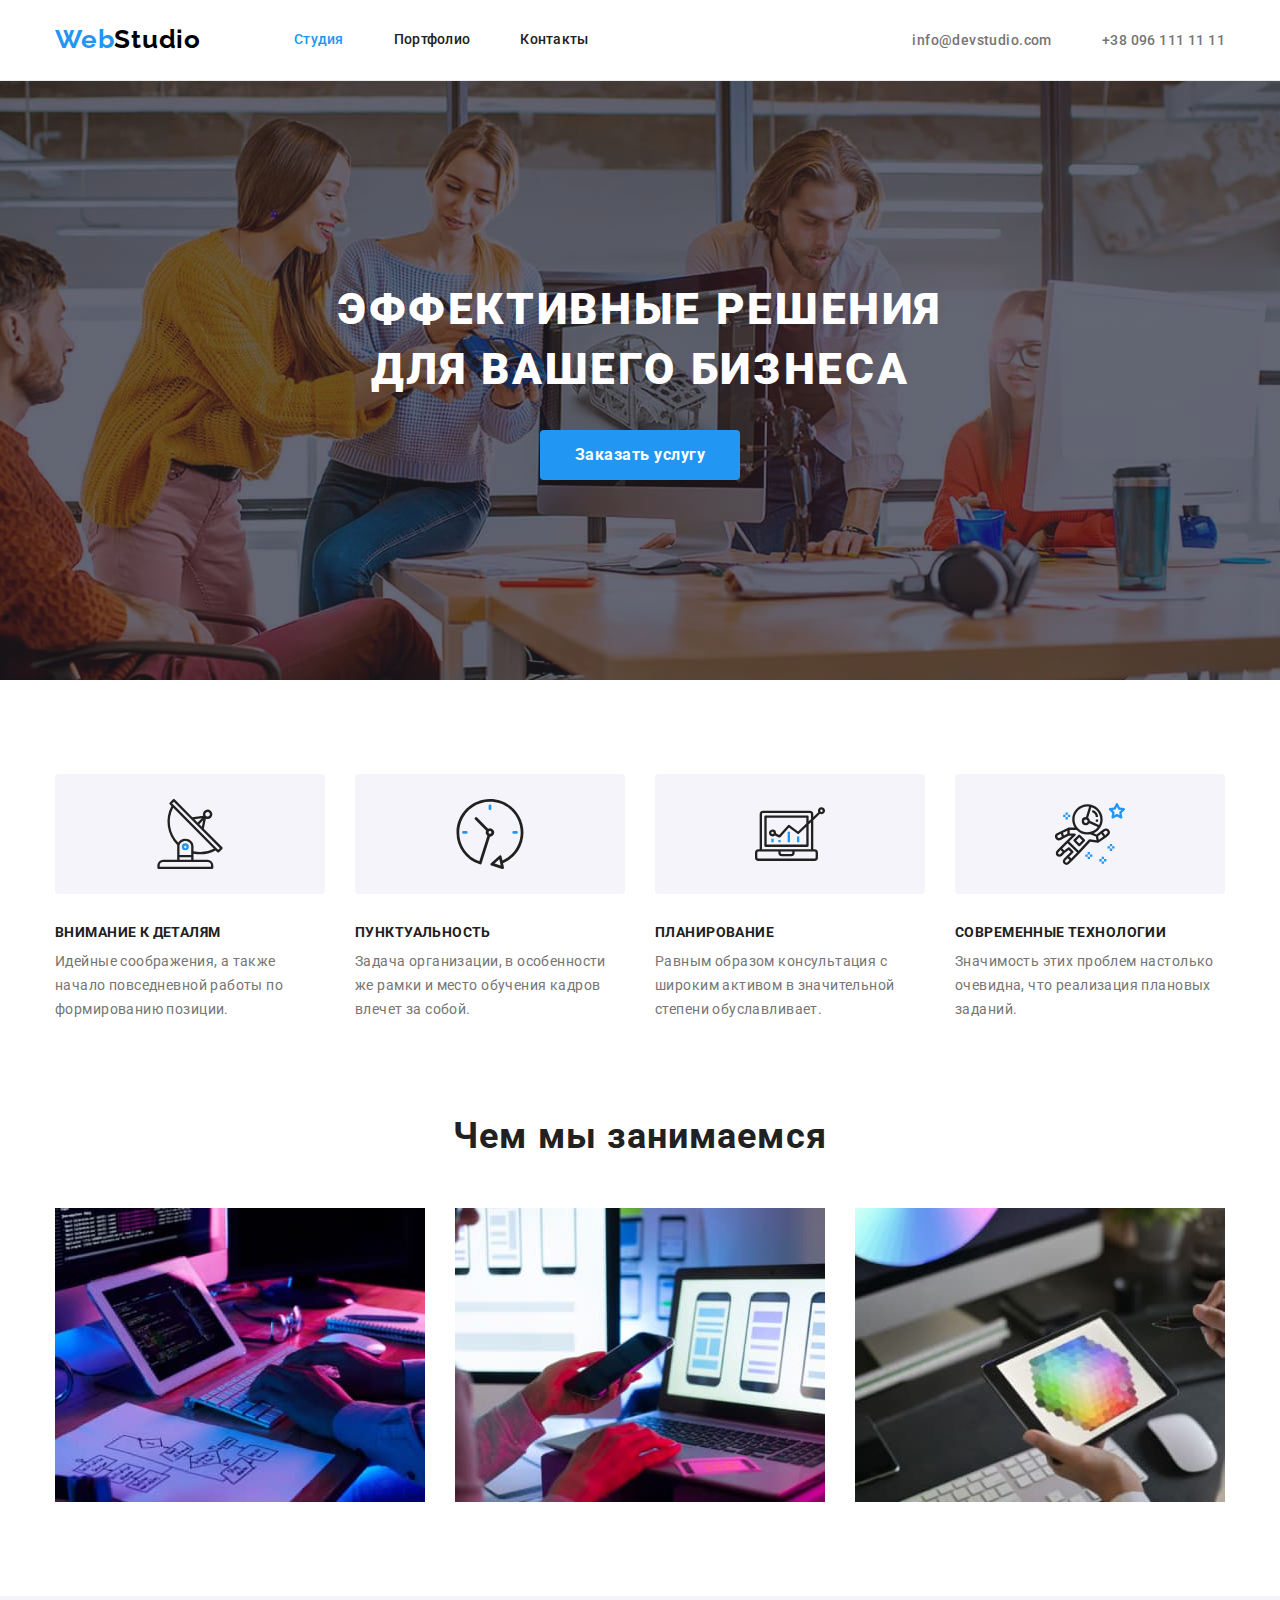
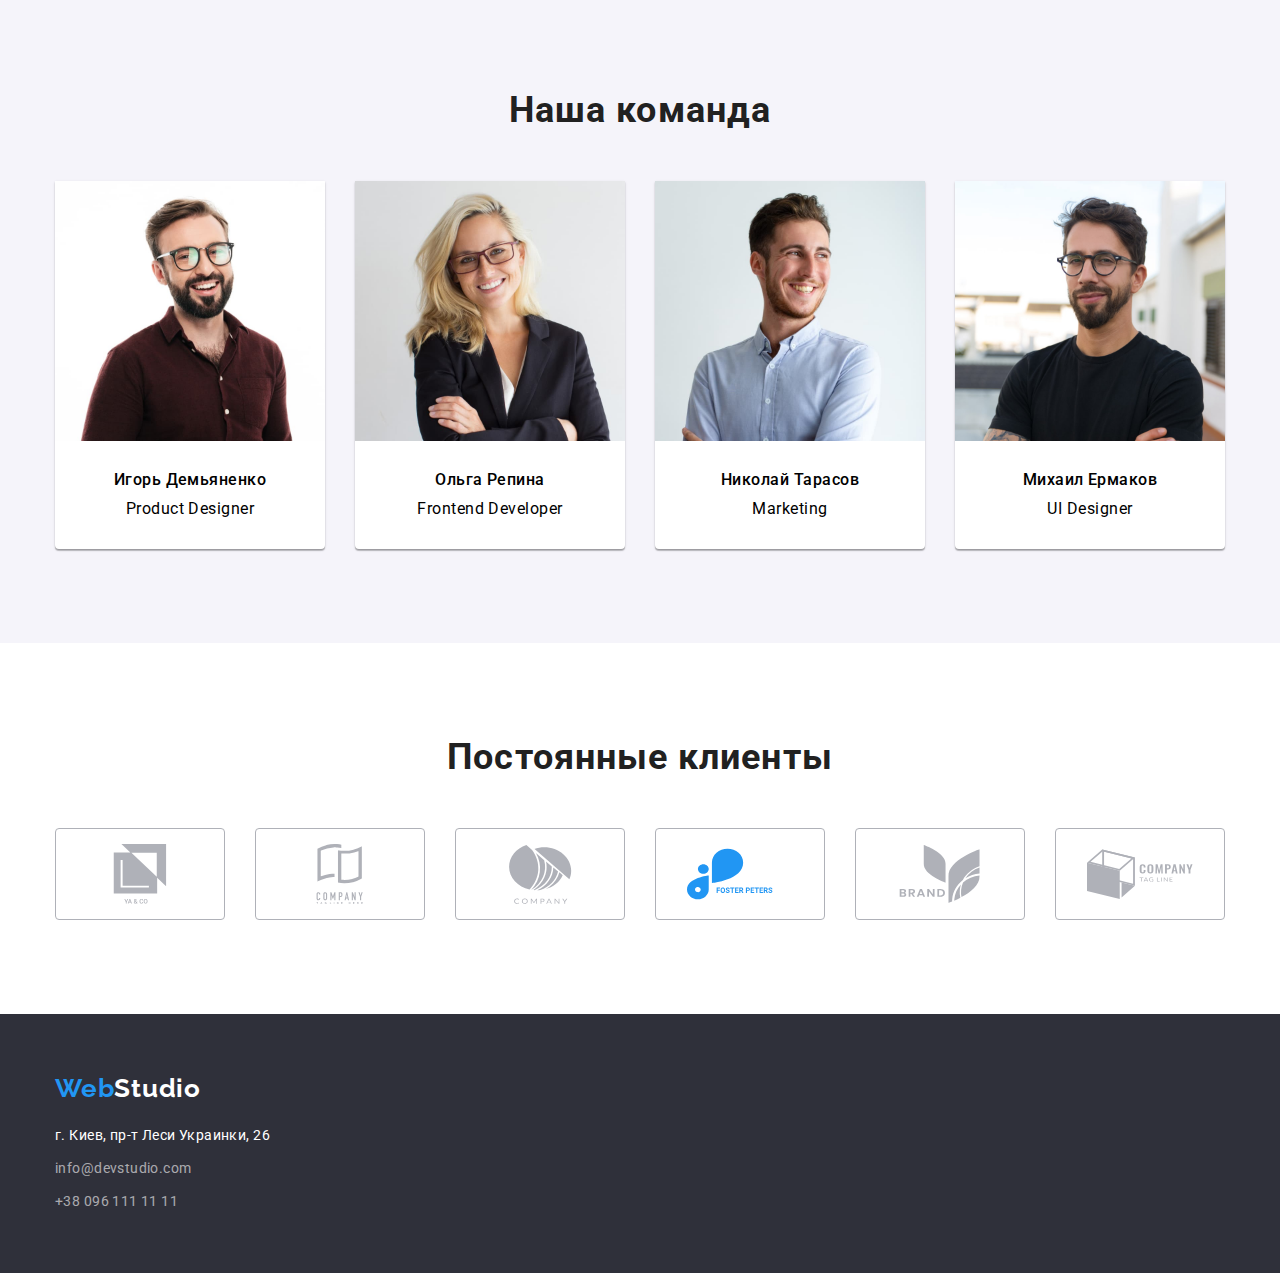
==== index.html @ 9f1421e2 "Обновил секцию №5" ====
<!DOCTYPE html>
<html lang="ru">
<head>
    <meta charset="UTF-8">
    <meta http-equiv="X-UA-Compatible" content="IE=edge">
    <meta name="viewport" content="width=device-width, initial-scale=1.0">
    <link rel="preconnect" href="https://fonts.googleapis.com">
    <link rel="preconnect" href="https://fonts.gstatic.com" crossorigin>
    <link
        href="https://fonts.googleapis.com/css2?family=Raleway:wght@700&family=Roboto:wght@400;500;700;900&display=swap"
        rel="stylesheet">
    <link rel="preconnect" href="https://fonts.gstatic.com">
    <link rel="stylesheet" href="https://cdnjs.cloudflare.com/ajax/libs/modern-normalize/0.6.0/modern-normalize.min.css">
    <title>goit-markup-hw-04</title>
    <link rel="stylesheet" href="./css/styles.css">
</head>

<body>
    <header class="header">
        <div class="container main-nav">
            <nav class="nav">
                <a class="logo" href="./index.html">Web<span class="logo-blue">Studio</span></a>
                <ul class="nav list">
                    <li class="item"><a class="nav-list-item current" href="./index.html">Студия</a></li>
                    <li class="item"><a class="nav-list-item" href="./portfolio.html">Портфолио</a></li>
                    <li class="item"><a class="nav-list-item" href="">Контакты</a></li>
                </ul>
            </nav>
            <ul class="contacts-header list">
                <li class="item"><a class="contacts-header-item icon-env" href="mailto:info@devstudio.com">info@devstudio.com</a>
                </li>
                <li class="item"><a class="contacts-header-item icon-tel" href="tel:+380961111111">+38 096 111 11 11</a></li>
            </ul>
        </div>
    </header>
    <main>
        <!--Section1-->
        <section class="hero section">
            <div class="container">
                <div class="hero-box">
                    <h1 class="hero-text">Эффективные решения для вашего бизнеса</h1>
                    <button type="button" class="button primary">Заказать услугу</button>
                </div>
            </div>
        </section>
        <!--Section2-->
        <section class="page-advantages">
            <div class="container">
            <h2 hidden>Приемущества</h2>
                <ul class="advantage">
                    <li class="item antenna">
                        <h3 class="advantage-subtitle">Внимание к деталям</h3>
                        <p class="advantage-text">Идейные соображения, а также начало повседневной работы по формированию
                            позиции.</p>
                    </li>
                    <li class="item clock">
                        <h3 class="advantage-subtitle">Пунктуальность</h3>
                        <p class="advantage-text">Задача организации, в особенности же рамки и место обучения кадров влечет
                            за собой.</p>
                    </li>
                    <li class="item diagram">
                        <h3 class="advantage-subtitle">Планирование</h3>
                        <p class="advantage-text">Равным образом консультация с широким активом в значительной степени
                            обуславливает.</p>
                    </li>
                    <li class="item astronaut">
                        <h3 class="advantage-subtitle">Современные технологии</h3>
                        <p class="advantage-text">Значимость этих проблем настолько очевидна, что реализация плановых
                            заданий.</p>
                    </li>
                </ul>
            </div>
        </section>
        <!--Section3-->
        <section class="page-scils">
            <div class="container">
                <h2 class="title">Чем мы занимаемся</h2>
                <ul class="img">
                    <li class="item">
                        <img class="img" src="./imges/box1.jpg" alt="Работа с кодом" width="370">
                    </li>
                    <li class="item">
                        <img class="img" src="./imges/box2.jpg" alt="Разработка приложений для ОС" width="370">
                    </li>
                    <li class="item">
                        <img class="img" src="./imges/box3.jpg" alt="Работа с цветовой политрой" width="370">
                    </li>
                </ul>
            </div>
        </section>
        <!--Section4-->
        <section class="team">
            <div class="container">
            <h2 class="title">Наша команда</h2>
            <ul class="team list">
                <li class="item">
                    <img class="photo" src="./imges/img7.jpg" alt="Product Designer" width="270">
                    <div class="team-box">
                        <h3 class="team-member">Игорь Демьяненко</h3>
                        <p class="team-position" lang="en">Product Designer</p>  
                    </div>
                </li>
                <li class="item">
                    <img class="photo" src="./imges/img8.jpg" alt="Frontend Developer" width="270">
                    <div class="team-box">
                        <h3 class="team-member">Ольга Репина</h3>
                        <p class="team-position" lang="en">Frontend Developer</p></div>
                </li>
                <li class="item">
                    <img class="photo" src="./imges/img9.jpg" alt="Marketing" width="270">
                    <div class="team-box">
                        <h3 class="team-member">Николай Тарасов</h3>
                        <p class="team-position" lang="en">Marketing</p></div>
                </li>
                <li class="item">
                    <img class="photo" src="./imges/img10.jpg" alt="UI Designer" width="270">
                    <div class="team-box">
                        <h3 class="team-member">Михаил Ермаков</h3>
                        <p class="team-position" lang="en">UI Designer</p>
                    </div>
                </li>
            </ul>
           </div> 
        </section>
        <!--Section5-->
        <section class="page-clients">
            <div class="container">
                <h2 class="title">Постоянные клиенты</h2>
                <ul class="list-icon">
                    <li class="item company">
                        <a class="link-icon" href="">
                             <svg class="icon-clients" width="106" height="60">
                                <use href="./imges/symbol-defs.svg#company1"></use>
                            </svg>
                        </a>
                    </li>
                    <li class="item company">
                        <a href="" class="link-icon">
                            <svg class="icon-clients" width="106" height="60">
                                <use href="./imges/symbol-defs.svg#company2"></use>
                            </svg>
                        </a>
                    </li>
                    <li class="item company">
                        <a href="" class="link-icon">
                            <svg class="icon-clients" width="106" height="60">
                                <use href="./imges/symbol-defs.svg#company3"></use>
                            </svg>
                        </a>
                    </li>
                    <li class="item company">
                        <a href="" class="link-icon">
                            <svg class="icon-clients" width="106" height="60">
                                <use href="./imges/symbol-defs.svg#company4"></use>
                            </svg>
                        </a>
                    </li>
                    <li class="item company">
                        <a href="" class="link-icon">
                            <svg class="icon-clients" width="106" height="60">
                                <use href="./imges/symbol-defs.svg#company5"></use>
                            </svg>
                        </a>
                    </li>
                    <li class="item company">
                        <a href="" class="link-icon">
                            <svg class="icon-clients" width="106" height="60">
                                <use href="./imges/symbol-defs.svg#company6"></use>
                            </svg>
                        </a>
                    </li>
                </ul>
            </div>
        </section>
    </main>
    
    <!--Footer-->
    <footer class="footer">
        <div class="container">
            <div class="address-box">
            <a class="logo" href="./index.html">Web<span class="logo-white">Studio</span></a>
        <address class="address">
            <ul class="address-list">
                <li class="item"><a class="address-text" href="">г. Киев, пр-т Леси Украинки, 26</a></li>
                <li class="item"><a class="address-item" href="mailto:info@devstudio.com">info@devstudio.com</a></li>
                <li class="item"><a class="address-item" href="tel:+380961111111">+38 096 111 11 11</a></li>
            </ul>
        </address>
            </div>
        </div>
    </footer>
</body>

</html>
---- css/styles.css ----
html {
  box-sizing: border-box;
}
*,
*::before,
*::after {
  box-sizing: inherit;
}

:root {
  --main-color: #ffffff;
  --fond-color: #2f303a;
  --team-fond-color: #f5f4fa;
  --accent-color: #2196f3;
  --button-color: #188ce8;
  --primary-text-color: #212121;
  --secondary-text-color: #757575;
  --text-color: #000000;
  --contacts-color: rgba(255, 255, 255, 0.6);
}
ul {
  list-style-type: none;
}
.img {
  width: 370px;
  height: 294px;
}
body {
  margin: 0;
  font-family: "Roboto", sans-serif;
}
h1,
h2,
h3,
h4,
ul,
p {
  margin: 0;
  padding: 0;
}
img {
  display: block;
}
/* Утилиты */
.list {
  padding: 0;
  margin: 0;
  list-style: none;
}

/* Header
===================== */
.header {
  display: block;
  outline: 1px solid #ececec;
}
.container.main-nav {
  display: flex;
  align-items: center;
}
.container {
  align-items: center;
  width: 1200px;
  padding-left: 15px;
  padding-right: 15px;
  margin: 0 auto;
  margin-left: auto;
  margin-right: auto;
}
/* Nav
===================== */
.logo {
  display: block;
  padding: 24px 0;
  margin-right: 93px;
  font-family: "Raleway", sans-serif;
  font-size: 26px;
  font-weight: 700;
  color: var(--accent-color);
  text-decoration: none;
  letter-spacing: 0.03em;
}
.logo-blue {
  color: var(--text-color);
}
/* Navigation 
==================== */
.nav {
  display: flex;
  align-items: center;
}
.nav.list {
  display: flex;
}
.nav .item + .item {
  margin-left: 50px;
}
.nav-list-item.current {
  color: var(--accent-color);
}
.nav-list-item {
  display: block;
  padding-top: 32px;
  padding-bottom: 32px;
  color: var(--primary-text-color);
  text-decoration: none;
  font-weight: 500;
  font-size: 14px;
  line-height: 1.14;
  letter-spacing: 0.02em;
}
.contacts-header {
  display: flex;
}
.contacts-header-item {
  display: block;
  align-items: center;
  padding-top: 32px;
  padding-bottom: 32px;
}

.contacts-header-item:hover,
.contacts-header-item:focus,
.nav-list-item:focus,
.nav-list-item:hover,
.address-item:hover,
.address-item:focus {
  color: var(--accent-color);
}

/* Contacts
===================== */
.contacts-header {
  display: flex;
  margin-left: auto;
}
.contacts-header .item + .item {
  margin-left: 50px;
}
.contacts-header-item {
  text-decoration: none;
  color: var(--secondary-text-color);
  font-weight: 500;
  font-size: 14px;
  letter-spacing: 0.03em;
}

/* Section1
===================== */
.hero {
  height: 600px;
  max-width: 1600px;
  margin-left: auto;
  margin-right: auto;
  background-position: center;
  background-repeat: no-repeat;
  background-size: cover;
  text-align: center;
  padding: 200px 0 200px 0;
  background-image: linear-gradient(
      to right,
      rgba(47, 48, 58, 0.4),
      rgba(47, 48, 58, 0.4)
    ),
    url(../imges/overlay.jpg);
  background-color: var(--fond-color);
}

.hero-box {
  width: 696px;
  text-align: center;
  margin-left: auto;
  margin-right: auto;
}

.hero-text {
  padding: 0;
  margin-top: 0;
  margin-bottom: 30px;
  color: var(--main-color);
  font-size: 44px;
  text-align: center;
  font-weight: 900;
  line-height: 1.36;
  letter-spacing: 0.06em;
  text-transform: uppercase;
}
/*--Button--*/
.button {
  background-color: var(--accent-color);
  color: var(--main-color);
  display: inline-block;
  vertical-align: top;
  font-family: inherit;
  border-radius: 4px;
  border: 0;
  cursor: pointer;
}

.button.primary {
  min-width: 200px;
  height: 50px;
  padding: 10px 32px;
  font-size: 16px;
  font-weight: 700;
  line-height: 1.9;
  letter-spacing: 0.03em;
}

.button.primary:hover,
.button.primary:focus {
  background-color: var(--button-color);
}

/* Section2
===================== */
.page-advantages {
  padding: 94px 0;
  margin-left: auto;
  margin-right: auto;
}
.advantage {
  display: flex;
  padding-left: 0;
  margin: 0;
  border-radius: 4px;
}
.advantage .item {
  width: 270px;
}
.advantage .item + .item {
  margin-left: 30px;
}
.advantage .item::before {
  display: block;
  content: "";
  height: 120px;
  background-color: var(--team-fond-color);
  background-position: center;
  background-repeat: no-repeat;
  margin-bottom: 30px;
  border-radius: 4px;
}
.antenna::before {
  background-image: url(../imges/antenna.svg);
}
.clock::before {
  background-image: url(../imges/clock.svg);
}
.diagram::before {
  background-image: url(../imges/diagram.svg);
}
.astronaut::before {
  background-image: url(../imges/astronaut.svg);
}
.advantage-subtitle {
  margin-top: 0;
  margin-bottom: 10px;
  font-size: 14px;
  line-height: 1.17;
  color: var(--primary-text-color);
  text-transform: uppercase;
  letter-spacing: 0.03em;
}
.advantage-text {
  margin-top: 0;
  margin-bottom: 0;
  color: var(--secondary-text-color);
  font-size: 14px;
  font-weight: 400;
  line-height: 1.71;
  letter-spacing: 0.03em;
}

/* Section3
===================== */
.page-scils {
  padding-bottom: 94px;
}
.title {
  margin-top: 0;
  margin-bottom: 50px;
  color: var(--primary-text-color);
  font-size: 36px;
  font-weight: 700;
  letter-spacing: 0.03em;
  text-align: center;
}
.img {
  display: flex;
  padding: 0;
  margin: 0;
}
.img .item + .item {
  margin-left: 30px;
}
/* Section4
===================== */
.team {
  padding-top: 94px;
  padding-bottom: 94px;
  background-color: var(--team-fond-color);
}
.team .list {
  display: flex;
  padding: 0;
}
.team .item {
  display: block;
  background-color: var(--main-color);
  width: 270px;
  border-radius: 0 0 4px 4px;
  box-shadow: 0px 1px 3px rgb(0 0 0 / 12%), 0px 1px 1px rgb(0 0 0 / 14%),
    0px 2px 1px rgb(0 0 0 / 20%);
}
.photo {
  display: block;
  width: 100%;
  height: auto;
}
.team-box {
  padding-top: 30px;
  padding-bottom: 30px;
}
.team .item + .item {
  margin-left: 30px;
}
.team-member {
  margin: 0;
  margin-bottom: 10px;
  font-size: 16px;
  font-weight: 500;
  line-height: 1.18;
  text-align: center;
  letter-spacing: 0.03em;
}
.team-position {
  margin: 0;
  font-size: 16px;
  line-height: 1.18;
  text-align: center;
  letter-spacing: 0.03em;
}

/* Section5
 =====================*/
.page-clients .container {
  display: block;
  padding-top: 94px;
  padding-bottom: 94px;
}
.page-clients li {
  list-style: none;
}
.list-icon {
  display: flex;
}
.list-icon .item + .item {
  margin-left: 30px;
}
.list-icon .item {
  display: block;
}
.link-icon {
  display: flex;
  width: 170px;
  height: 92px;
  justify-content: center;
  align-items: center;
  color: #afb1b8;
  border: 1px solid #afb1b8;
  border-radius: 4px;
}
.icon-clients {
  display: block;
  fill: currentColor;
}
.link-icon:hover,
.link-icon:focus {
  color: var(--accent-color);
  border: 1px solid var(--accent-color);
}

/* Footer
===================== */
.footer {
  background-color: var(--fond-color);
  padding: 60px 0 60px 0;
}
.address-box {
  margin-bottom: 0;
}
.address-box .logo {
  display: inline-block;
  margin-right: 0;
  padding: 0px;
  margin-bottom: 20px;
}
.logo-white {
  color: var(--main-color);
}
.address {
  display: block;
  margin-top: 0;
  margin-bottom: 0;
  padding: 0;
}
.address-list {
  display: block;
  margin: 0;
  padding-left: 0;
}
.address-list .item {
  margin-bottom: 9px;
}
.address-list .item:last-child {
  margin-bottom: 0;
}

.address-text,
.address-item {
  color: var(--main-color);
  font-size: 14px;
  line-height: 1.7;
  font-style: normal;
  letter-spacing: 0.03em;
  text-decoration: none;
}

.address-item {
  color: var(--contacts-color); /* Полупрозрачный цвет 60% */
}

/* Portfolio 
=========================*/

/* Header*/

/* Наши работы */
.main-section {
  display: block;
}
.portfolio {
  padding-top: 94px;
  padding-bottom: 94px;
}
.filter.list {
  display: flex;
  justify-content: center;
  margin-bottom: 34px;
}
.filter .item + .item {
  margin-left: 8px;
}
.button-item {
  padding: 6px 22px;
  background-color: var(--team-fond-color);
  color: var(--primary-text-color);
  font-size: 16px;
  line-height: 1.6;
  font-weight: 500;
  display: inline-block;
  vertical-align: top;
  font-family: inherit;
  cursor: pointer;
  border: 0;
  border-radius: 4px;
}
.button-item:hover,
.button-item:focus {
  background-color: var(--button-color);
  color: var(--main-color);
  box-shadow: 0px 3px 1px rgba(0, 0, 0, 0.1), 0px 1px 2px rgba(0, 0, 0, 0.08),
    0px 2px 2px rgba(0, 0, 0, 0.12);
}

/* Фильтр портфолио */
.works-box {
  margin: 0;
}
.works {
  display: flex;
  flex-wrap: wrap;
  padding-left: 0;
  margin-top: 0;
  margin-bottom: 0;
}

.works .item {
  display: list-item;
  width: calc((100% - 2 * 30px) / 3);
  margin-right: 30px;
  margin-bottom: 30px;
  border: 1px solid #eeeeee;
  border-top: 0;
}
.works .item:nth-child(3n) {
  margin-right: 0;
}
.works .item:nth-last-child(-n + 3) {
  margin-bottom: 0;
}

.works .item:hover {
  box-shadow: 0px 1px 1px rgba(0, 0, 0, 0.12), 0px 4px 4px rgba(0, 0, 0, 0.06),
    1px 4px 6px rgba(0, 0, 0, 0.16);
}

.link-img {
  text-decoration: none;
  color: var(---primary-text-color);
}
.images {
  display: block;
  max-width: 100%;
  height: auto;
}
.exemple {
  padding: 20px 24px;
  text-decoration: none;
}
.works-item {
  padding: 0;
  margin-top: 0;
  margin-bottom: 10px;
  color: var(---primary-text-color);
  font-size: 18px;
  font-weight: 700;
  line-height: 2;
  letter-spacing: 0.06em;
}
.works-text {
  padding: 0;
  margin-top: 0;
  margin-bottom: 0;
  color: var(--secondary-text-color);
  font-size: 16px;
  line-height: 1.9;
  letter-spacing: 0.03em;
}
/*-Кнопка-пример-*/

/*.button-item.current {
  color: var(--main-color);
  font-family: inherit;
  font-size: 16px;
  line-height: 1.6;
  font-weight: 500;
  letter-spacing: 0.03em;
  background-color: var(--button-color);
}*/
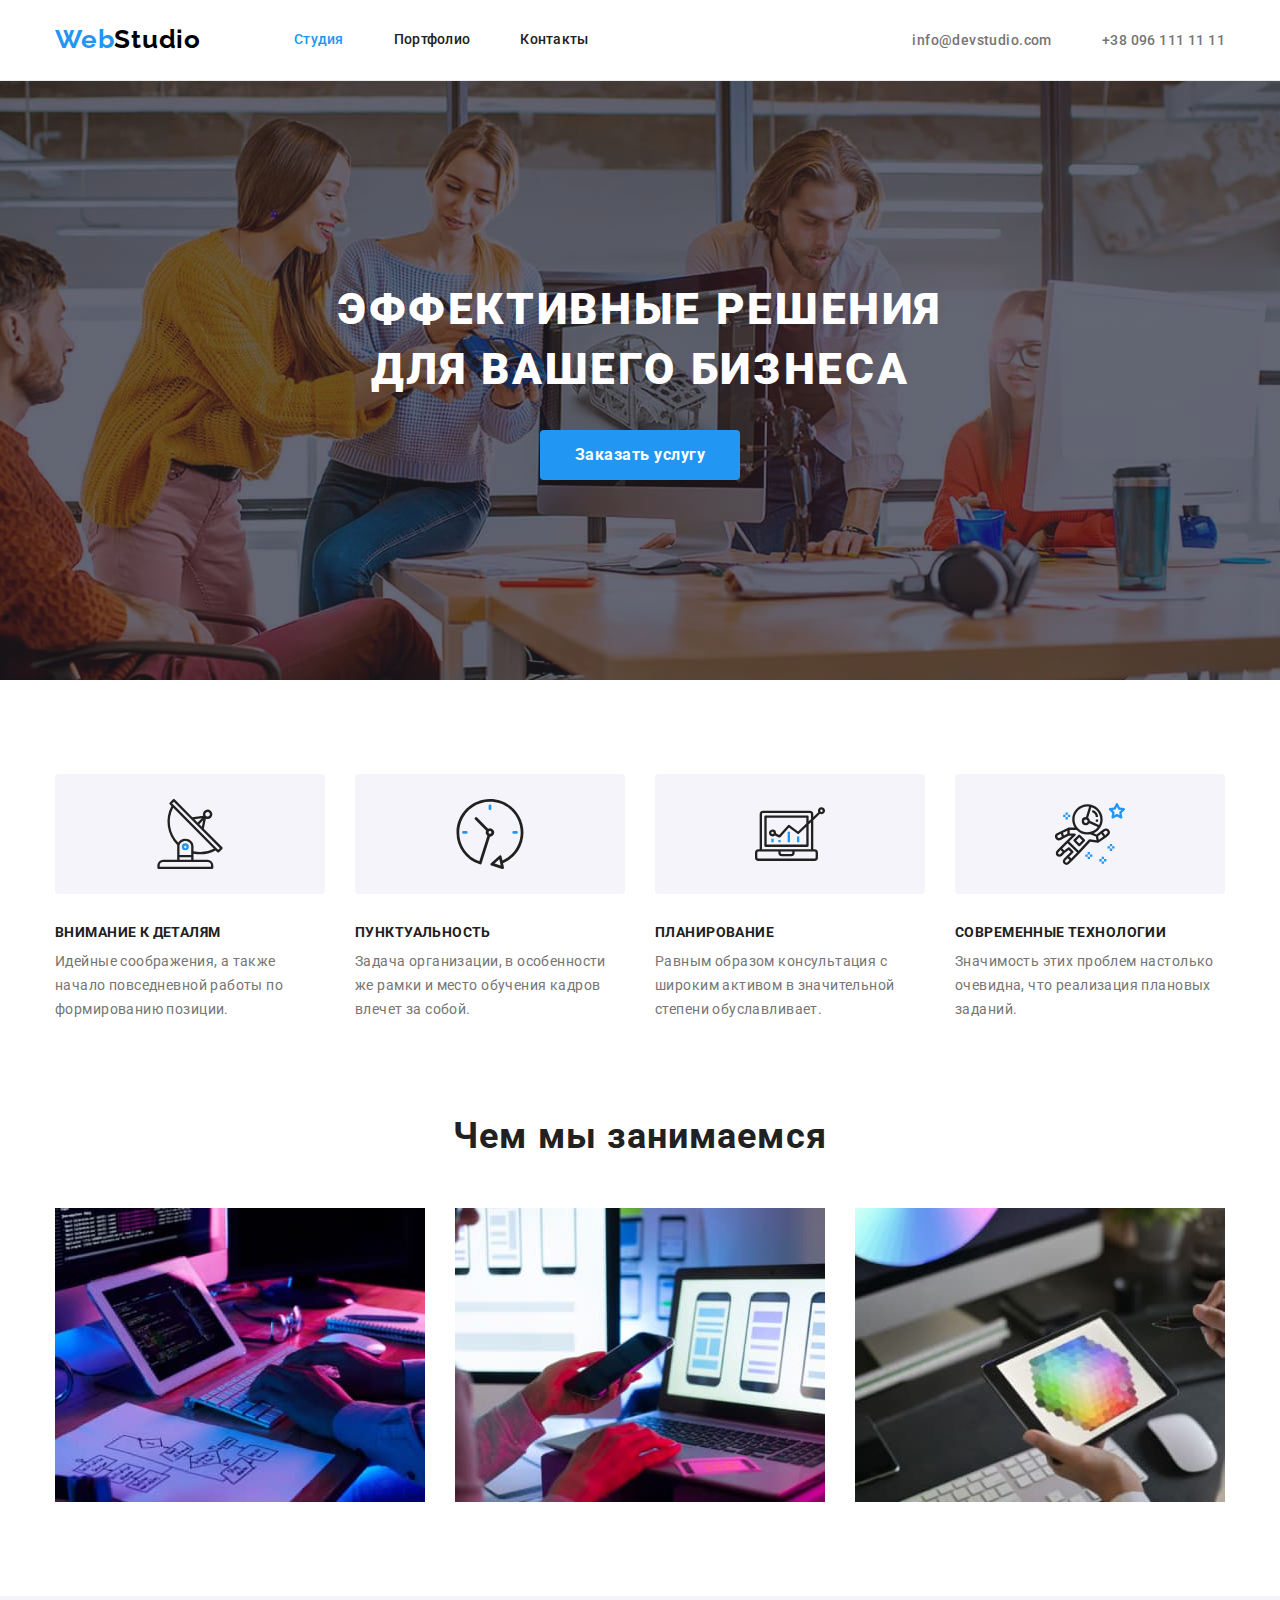
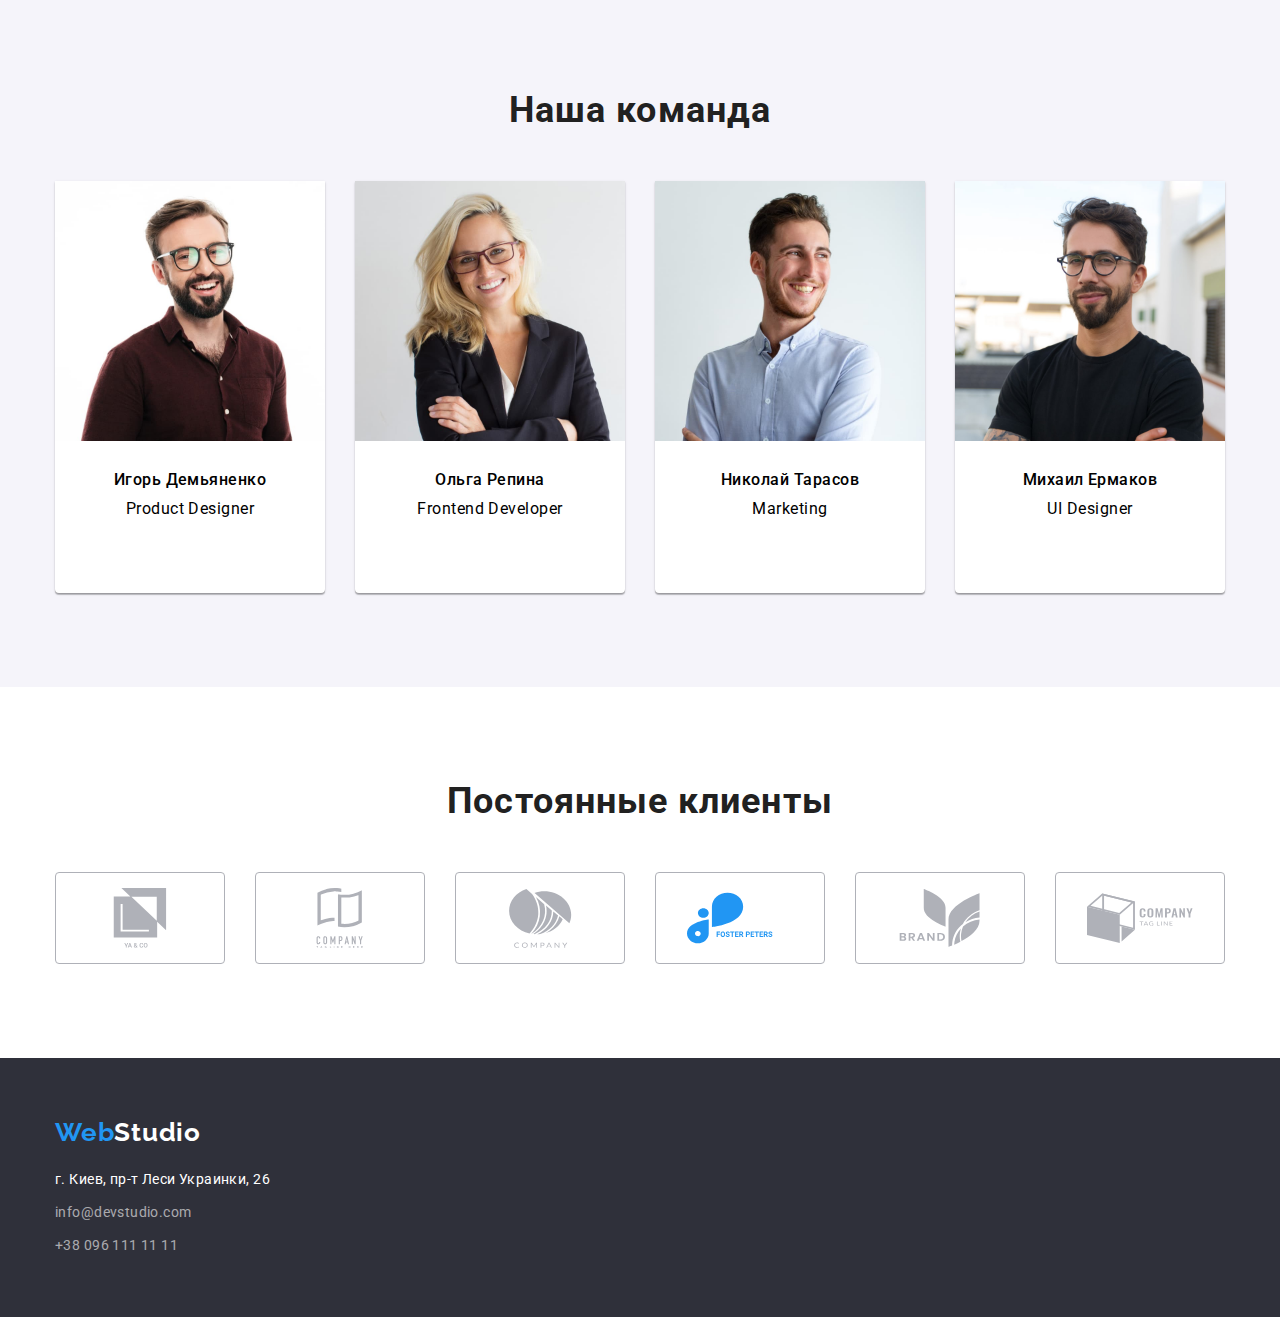
==== commit 36f99819: "Обновил секцию №5 002" ====
--- a/index.html
+++ b/index.html
@@ -97,7 +97,30 @@
                     <img class="photo" src="./imges/img7.jpg" alt="Product Designer" width="270">
                     <div class="team-box">
                         <h3 class="team-member">Игорь Демьяненко</h3>
-                        <p class="team-position" lang="en">Product Designer</p>  
+                        <p class="team-position" lang="en">Product Designer</p> 
+                                <div class="icon-wrapper">
+                                    <a href="" class="link-social-icon icon-instagram">
+                                        <svg class="icon-social" width="20" height="20">
+                                            <use href="./images/symbol-defs.svg#instagram"></use>
+                                        </svg>
+                                    </a>
+                                    <a href="" class="link-social-icon">
+                                        <svg class="icon-social" width="20" height="20">
+                                            <use href="./images/symbol-defs.svg#twitter"></use>
+                                        </svg>
+                                    </a>
+                                    <a href="" class="link-social-icon">
+                                        <svg class="icon-social" width="20" height="20">
+                                            <use href="./images/symbol-defs.svg#facebook"></use>
+                                        </svg>
+                                    </a>
+                                    <a href="" class="link-social-icon icon-linkedin">
+                                        <svg class="icon-social" width="20" height="20">
+                                            <use href="./images/symbol-defs.svg#linkedin"></use>
+                                        </svg>
+                                    </a>
+                                </div>
+        
                     </div>
                 </li>
                 <li class="item">
--- a/css/styles.css
+++ b/css/styles.css
@@ -342,6 +342,35 @@
   letter-spacing: 0.03em;
 }
 
+/* Social  */
+
+.icon-wrapper {
+  display: flex;
+  align-items: center;
+  justify-content: center;
+}
+.link-social-icon {
+  display: flex;
+  justify-content: center;
+  align-items: center;
+  width: 44px;
+  height: 44px;
+  color: #afb1b8;
+  cursor: pointer;
+}
+.link-social-icon:hover,
+.link-social-icon:focus {
+  color: var(--secondary-color);
+  background-color: var(--hover-color);
+  border-radius: 50%;
+}
+.link-social-icon:not(:last-child) {
+  margin-right: 10px;
+}
+.icon-social {
+  fill: currentColor;
+}
+
 /* Section5
  =====================*/
 .page-clients .container {
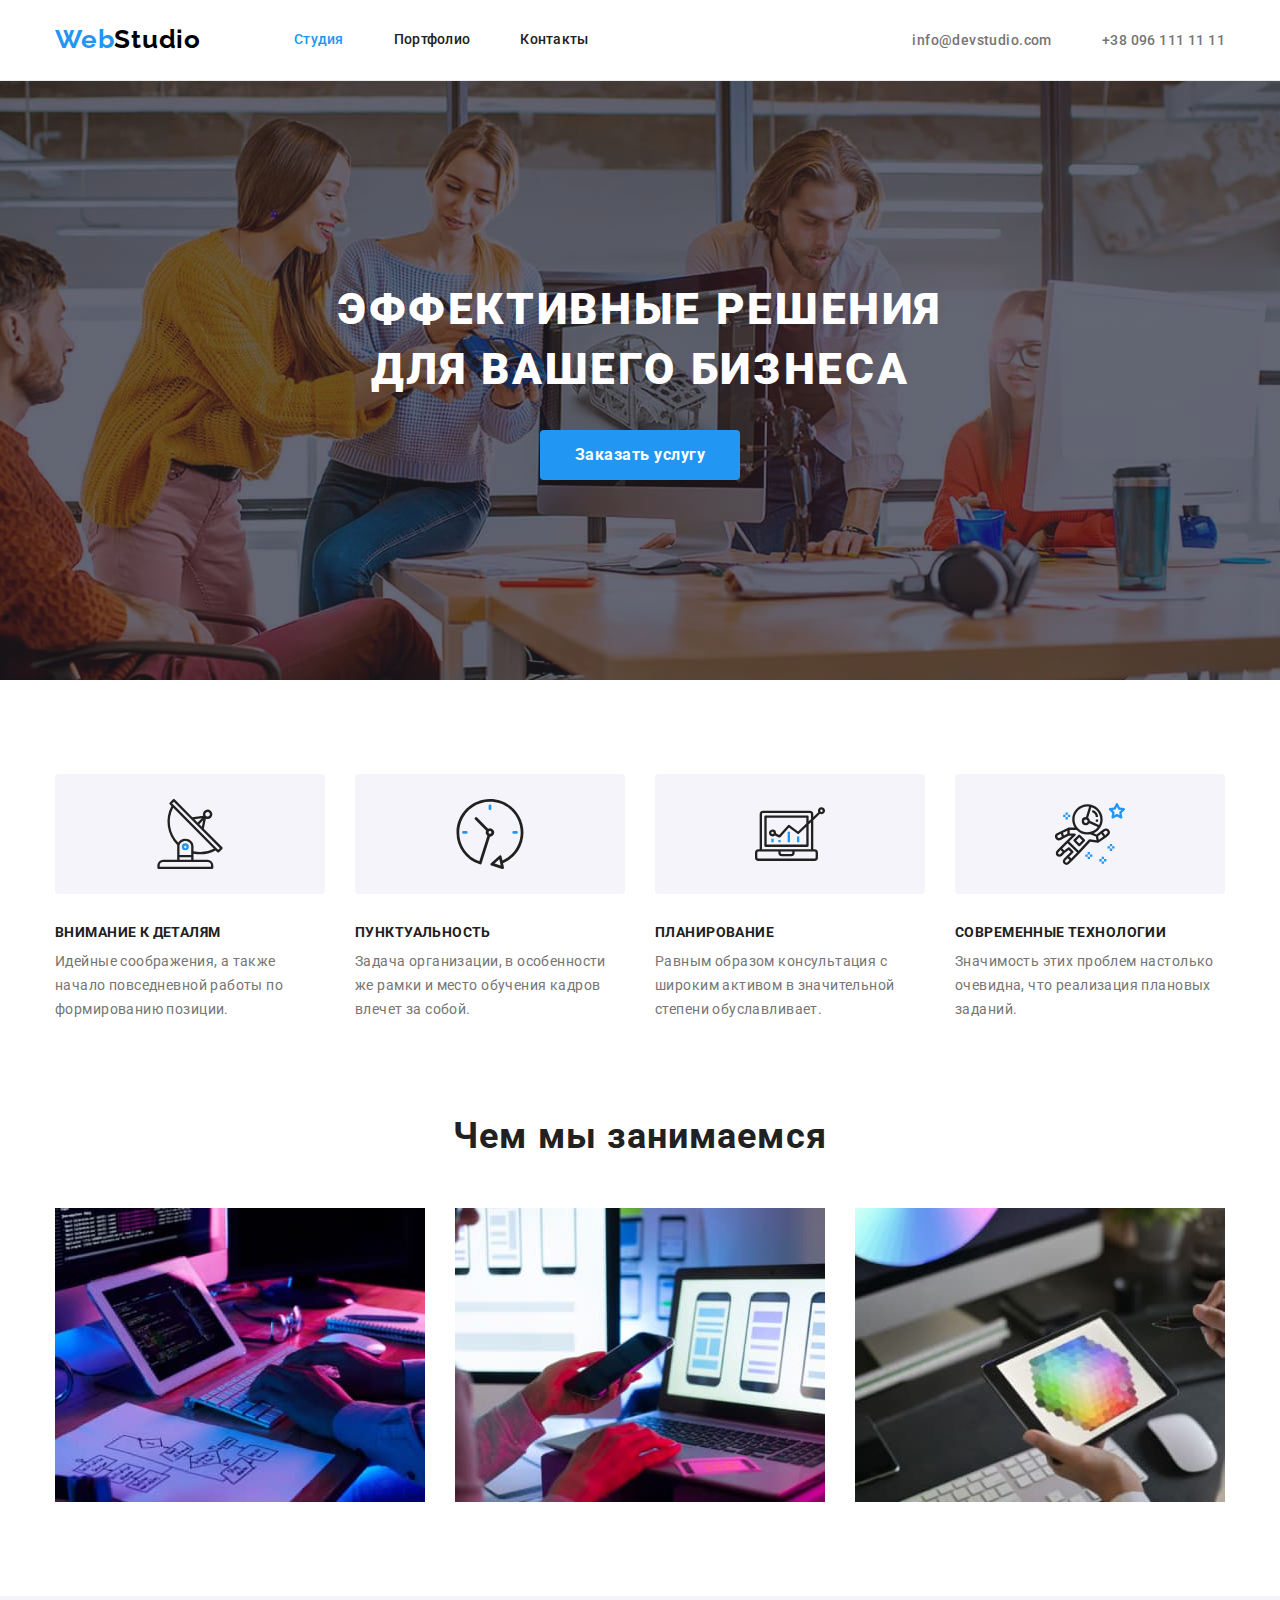
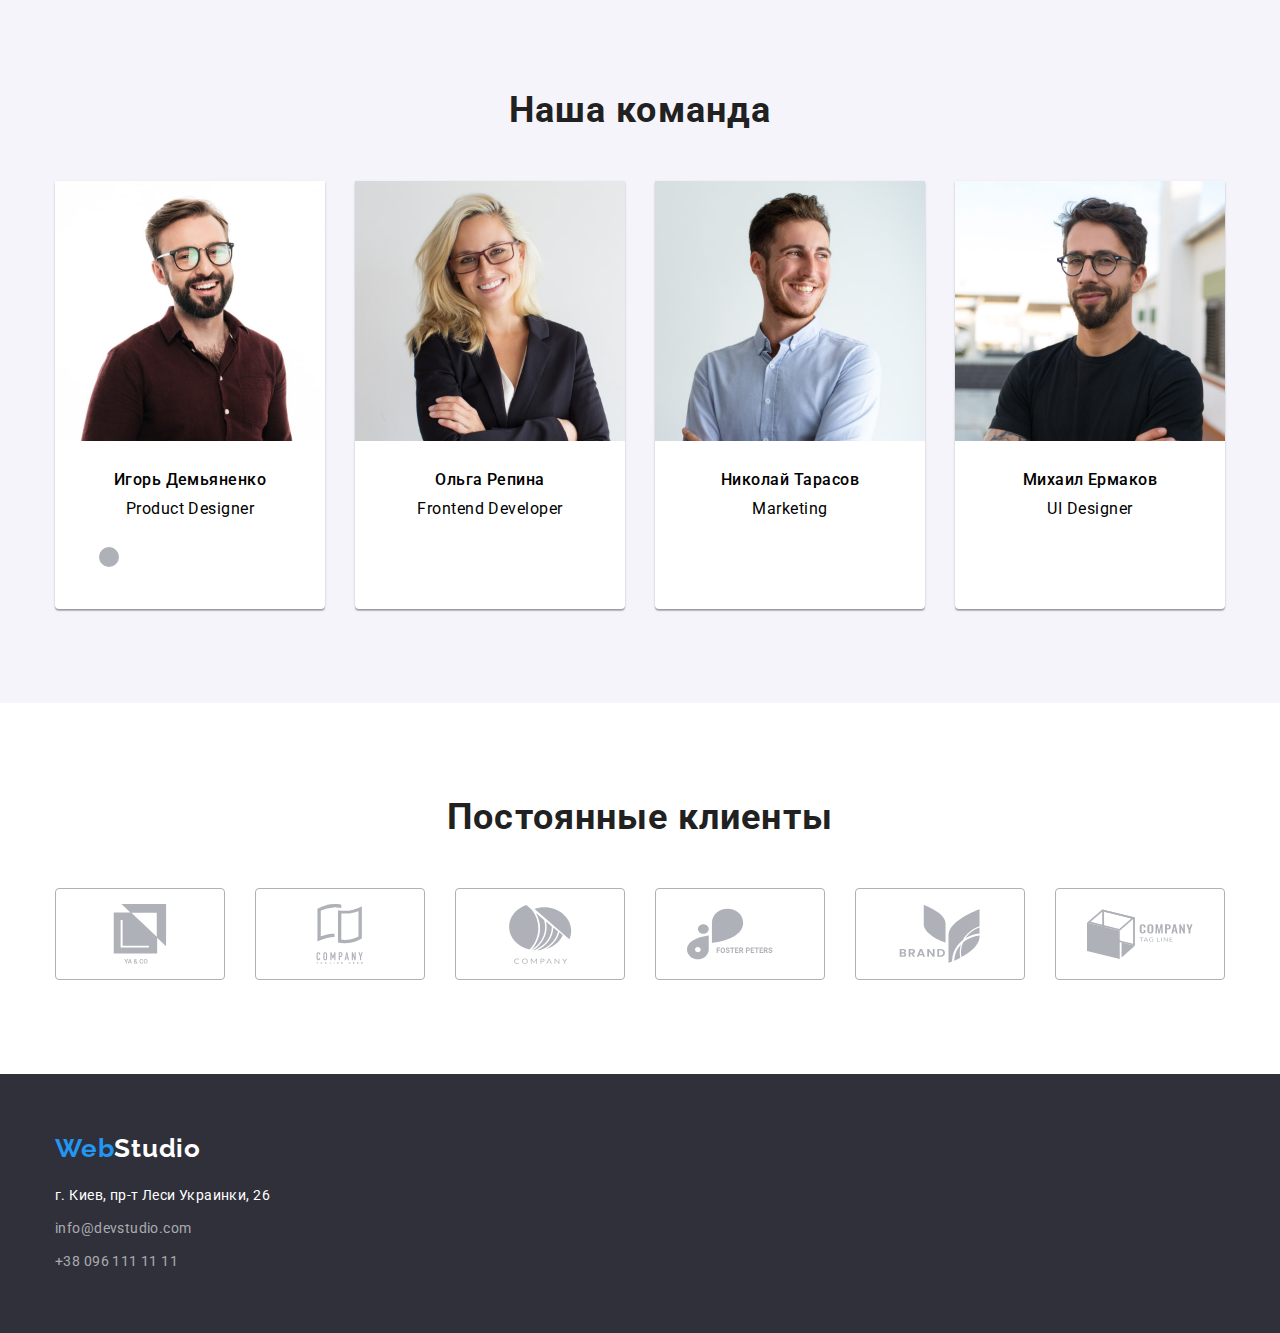
==== commit cf020363: "Обновил секцию №5 003" ====
--- a/index.html
+++ b/index.html
@@ -101,12 +101,12 @@
                                 <div class="icon-wrapper">
                                     <a href="" class="link-social-icon icon-instagram">
                                         <svg class="icon-social" width="20" height="20">
-                                            <use href="./images/symbol-defs.svg#instagram"></use>
+                                            <use href="./imges/symbol-defs.svg#instagram"></use>
                                         </svg>
                                     </a>
                                     <a href="" class="link-social-icon">
                                         <svg class="icon-social" width="20" height="20">
-                                            <use href="./images/symbol-defs.svg#twitter"></use>
+                                            <use href="./imges/symbol-defs.svg@twitter"></use>
                                         </svg>
                                     </a>
                                     <a href="" class="link-social-icon">
--- a/css/styles.css
+++ b/css/styles.css
@@ -335,7 +335,7 @@
   letter-spacing: 0.03em;
 }
 .team-position {
-  margin: 0;
+  margin-bottom: 16px;
   font-size: 16px;
   line-height: 1.18;
   text-align: center;
@@ -360,8 +360,8 @@
 }
 .link-social-icon:hover,
 .link-social-icon:focus {
-  color: var(--secondary-color);
-  background-color: var(--hover-color);
+  color: var(--main-color);
+  background-color: var(--accent-color);
   border-radius: 50%;
 }
 .link-social-icon:not(:last-child) {
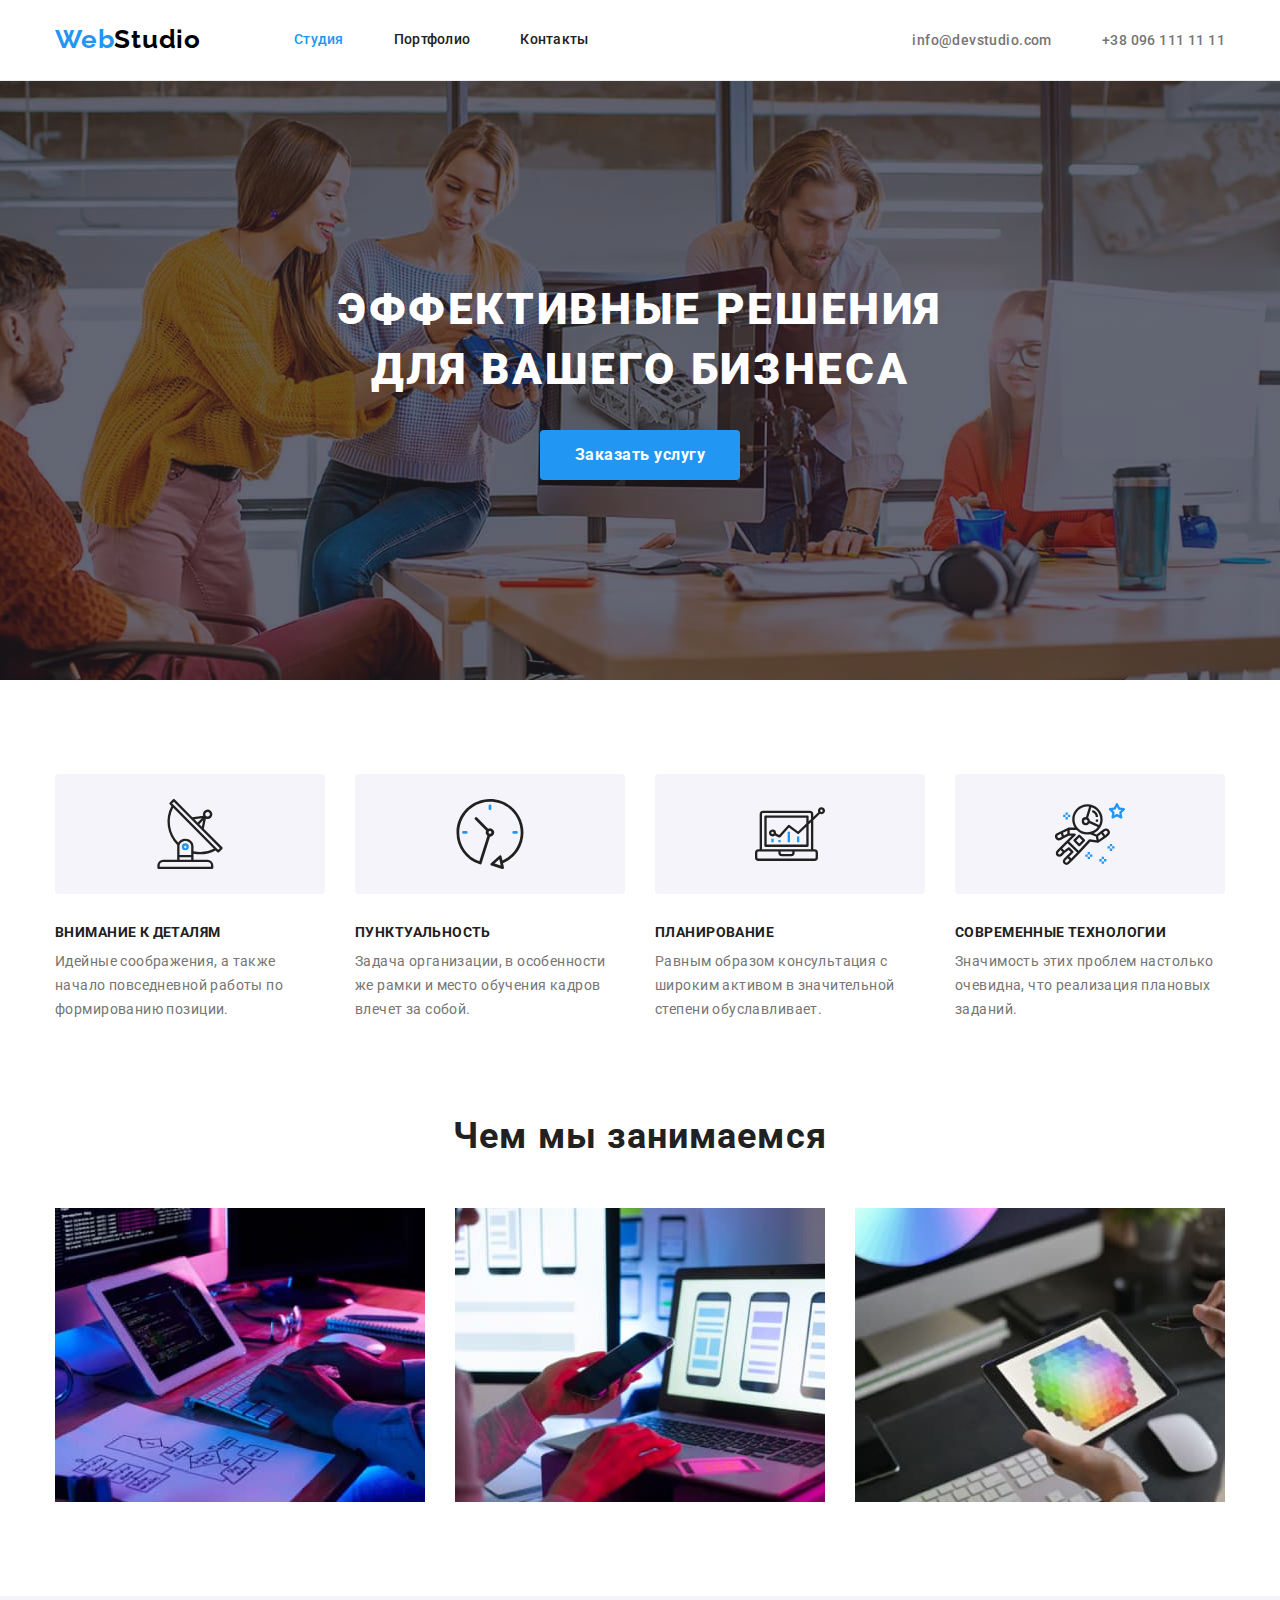
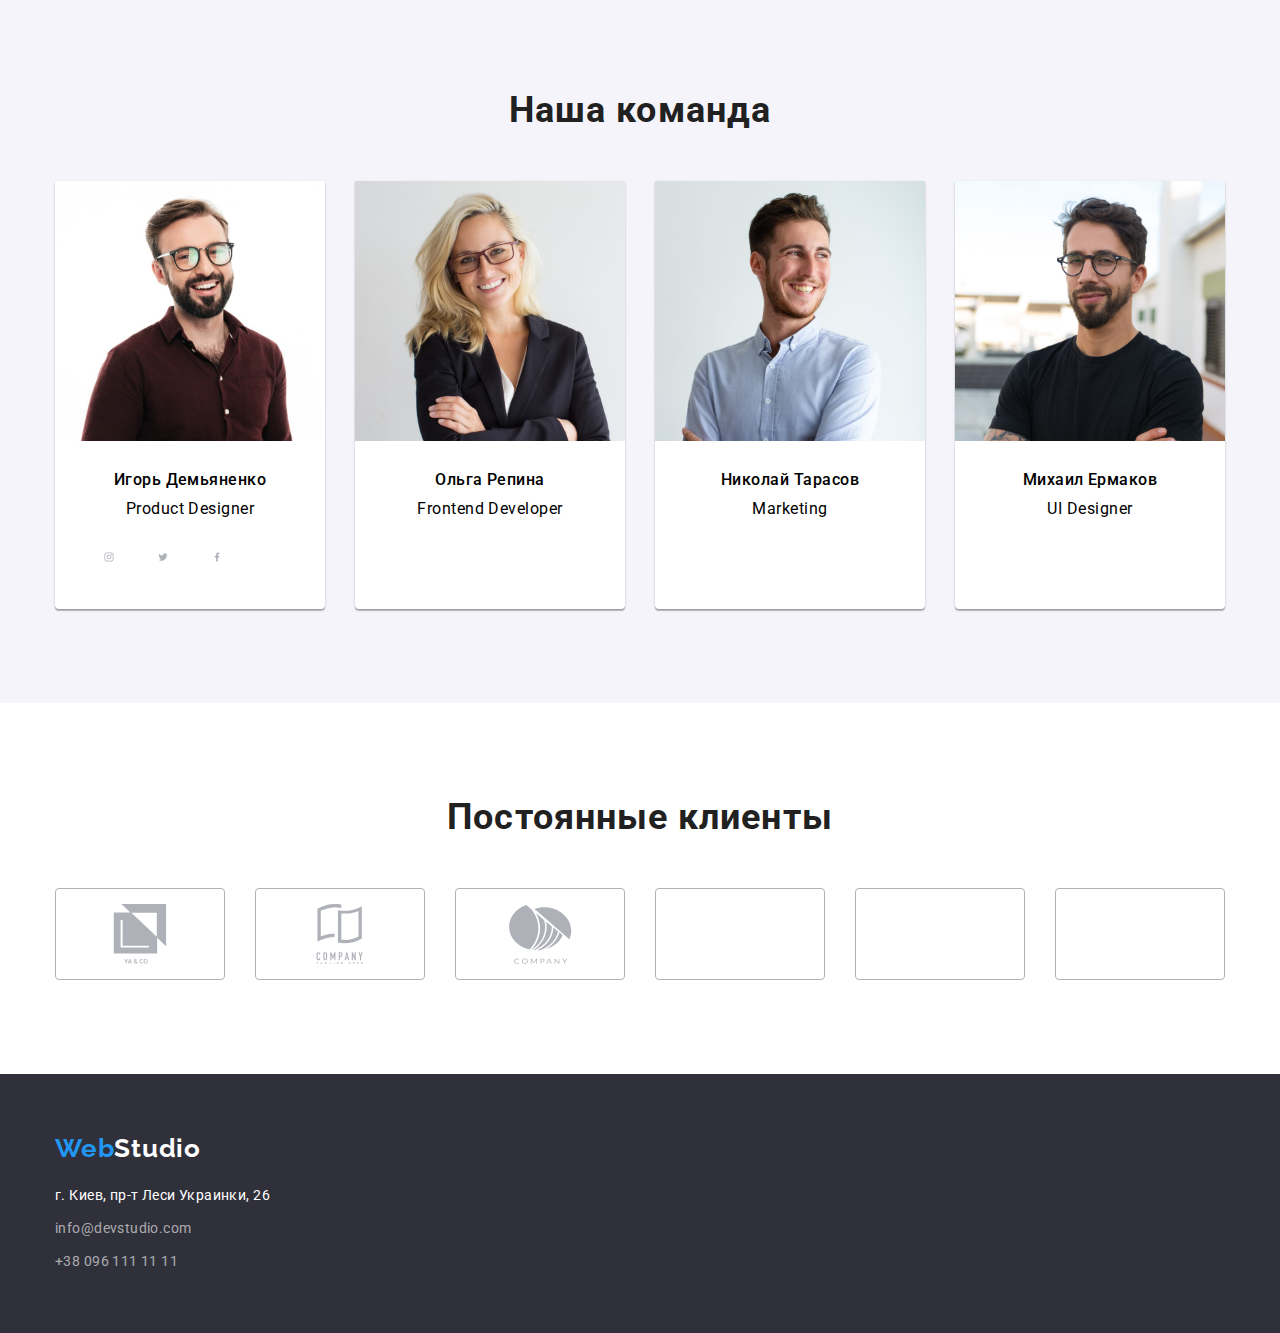
==== commit a7332942: "Обновил секцию №5 004" ====
--- a/index.html
+++ b/index.html
@@ -99,22 +99,22 @@
                         <h3 class="team-member">Игорь Демьяненко</h3>
                         <p class="team-position" lang="en">Product Designer</p> 
                                 <div class="icon-wrapper">
-                                    <a href="" class="link-social-icon icon-instagram">
+                                    <a href="" class="link-social-icon">
                                         <svg class="icon-social" width="20" height="20">
                                             <use href="./imges/symbol-defs.svg#instagram"></use>
                                         </svg>
                                     </a>
                                     <a href="" class="link-social-icon">
                                         <svg class="icon-social" width="20" height="20">
-                                            <use href="./imges/symbol-defs.svg@twitter"></use>
-                                        </svg>
-                                    </a>
-                                    <a href="" class="link-social-icon">
-                                        <svg class="icon-social" width="20" height="20">
-                                            <use href="./images/symbol-defs.svg#facebook"></use>
-                                        </svg>
-                                    </a>
-                                    <a href="" class="link-social-icon icon-linkedin">
+                                            <use href="./imges/symbol-defs.svg#twitter"></use>
+                                        </svg>
+                                    </a>
+                                    <a href="" class="link-social-icon">
+                                        <svg class="icon-social" width="20" height="20">
+                                            <use href="./imges/symbol-defs.svg#facebook"></use>
+                                        </svg>
+                                    </a>
+                                    <a href="" class="link-social-icon">
                                         <svg class="icon-social" width="20" height="20">
                                             <use href="./images/symbol-defs.svg#linkedin"></use>
                                         </svg>
--- a/css/styles.css
+++ b/css/styles.css
@@ -13,6 +13,7 @@
   --team-fond-color: #f5f4fa;
   --accent-color: #2196f3;
   --button-color: #188ce8;
+  --icon-color: #afb1b8;
   --primary-text-color: #212121;
   --secondary-text-color: #757575;
   --text-color: #000000;
@@ -355,7 +356,7 @@
   align-items: center;
   width: 44px;
   height: 44px;
-  color: #afb1b8;
+  color: var(--icon-color);
   cursor: pointer;
 }
 .link-social-icon:hover,
@@ -396,7 +397,7 @@
   height: 92px;
   justify-content: center;
   align-items: center;
-  color: #afb1b8;
+  color: var(--icon-color);
   border: 1px solid #afb1b8;
   border-radius: 4px;
 }
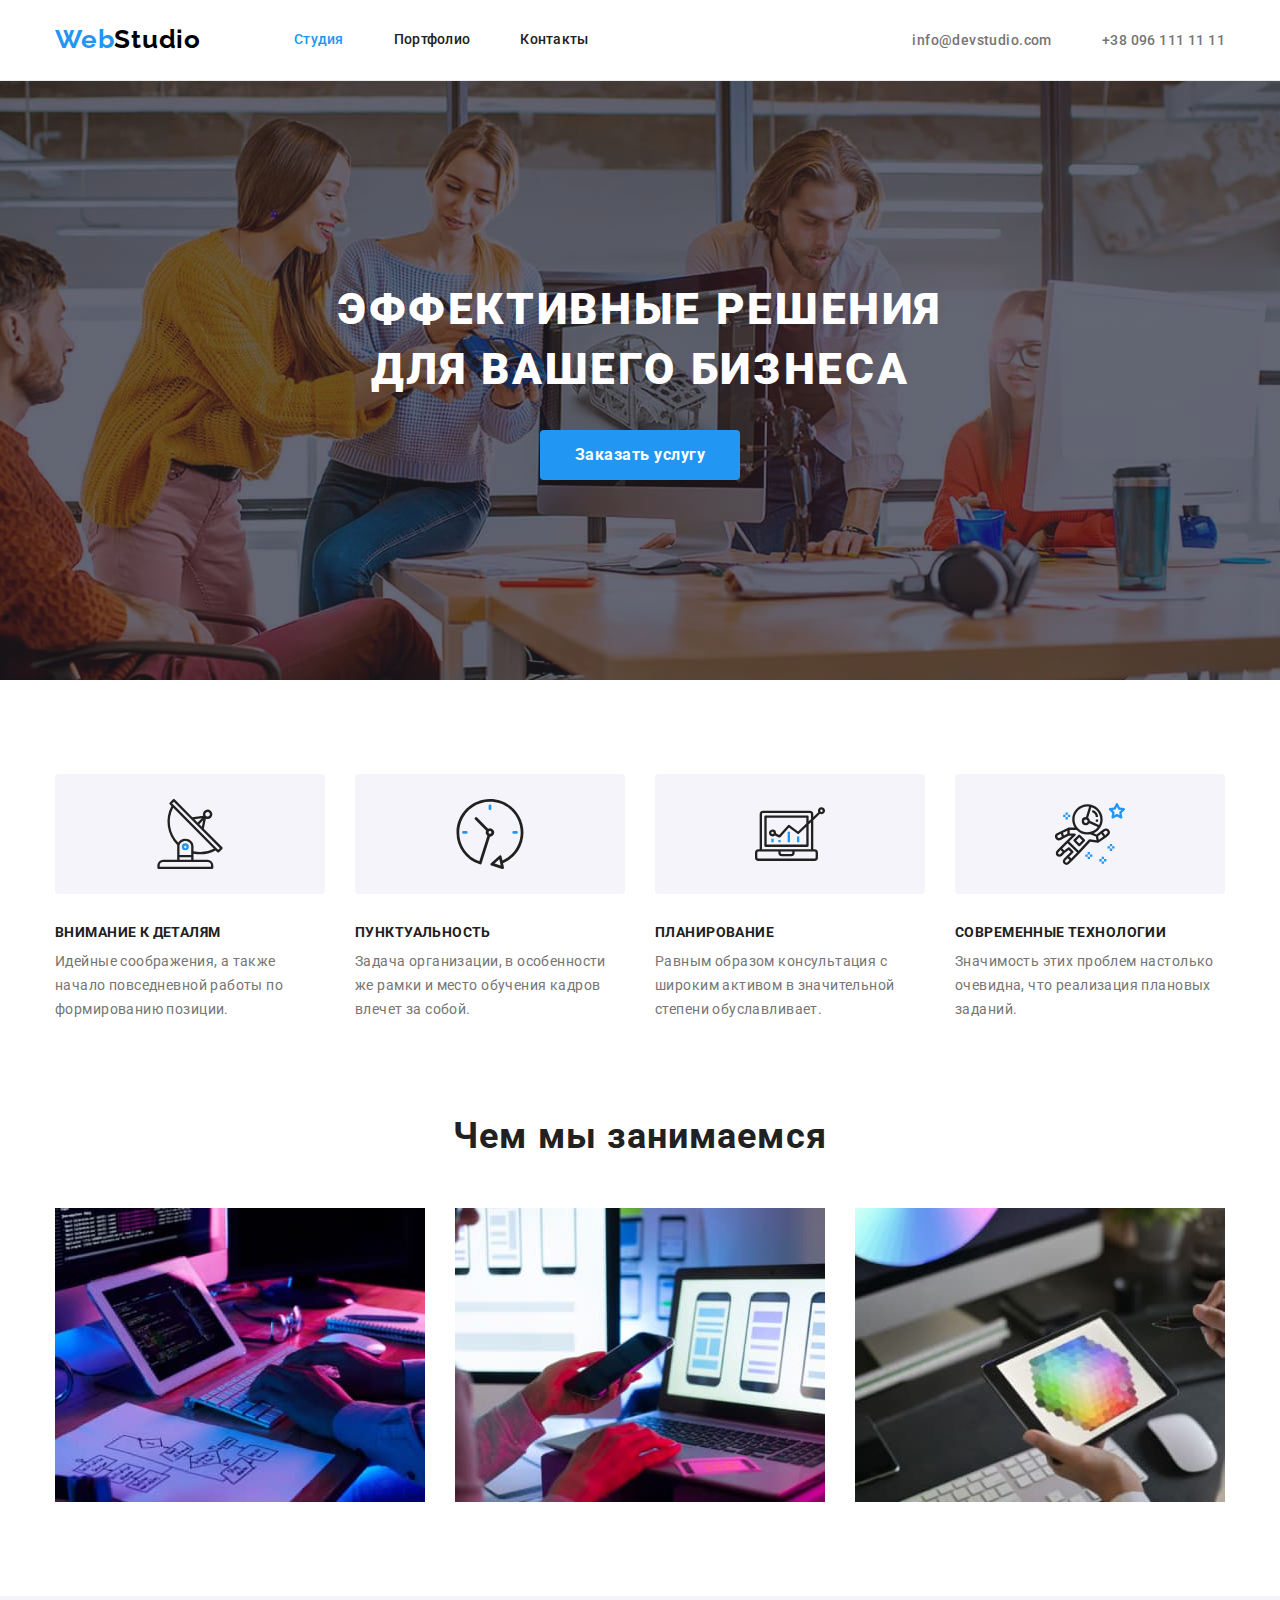
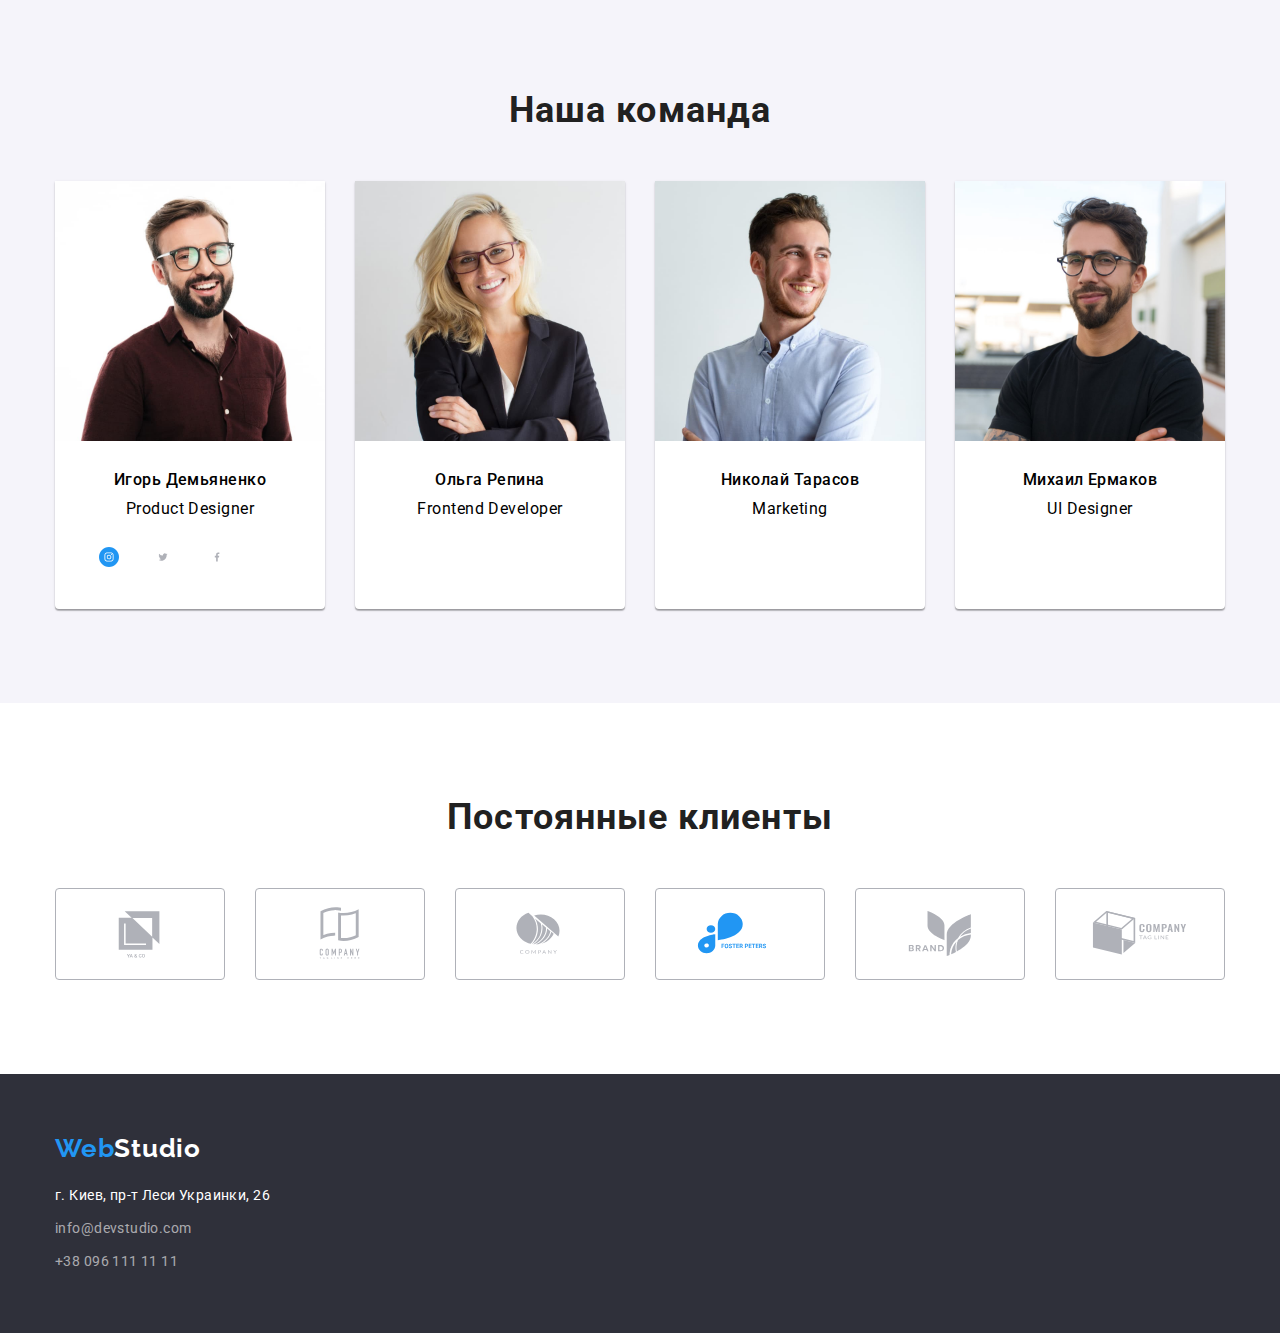
==== commit 7e9afad7: "Обновил файл symbol-defs" ====
--- a/index.html
+++ b/index.html
@@ -151,7 +151,7 @@
                 <h2 class="title">Постоянные клиенты</h2>
                 <ul class="list-icon">
                     <li class="item company">
-                        <a class="link-icon" href="">
+                        <a href="" class="link-icon">
                              <svg class="icon-clients" width="106" height="60">
                                 <use href="./imges/symbol-defs.svg#company1"></use>
                             </svg>
--- a/css/styles.css
+++ b/css/styles.css
@@ -359,6 +359,9 @@
   color: var(--icon-color);
   cursor: pointer;
 }
+.icon-social {
+  fill: currentColor;
+}
 .link-social-icon:hover,
 .link-social-icon:focus {
   color: var(--main-color);
@@ -367,9 +370,6 @@
 }
 .link-social-icon:not(:last-child) {
   margin-right: 10px;
-}
-.icon-social {
-  fill: currentColor;
 }
 
 /* Section5
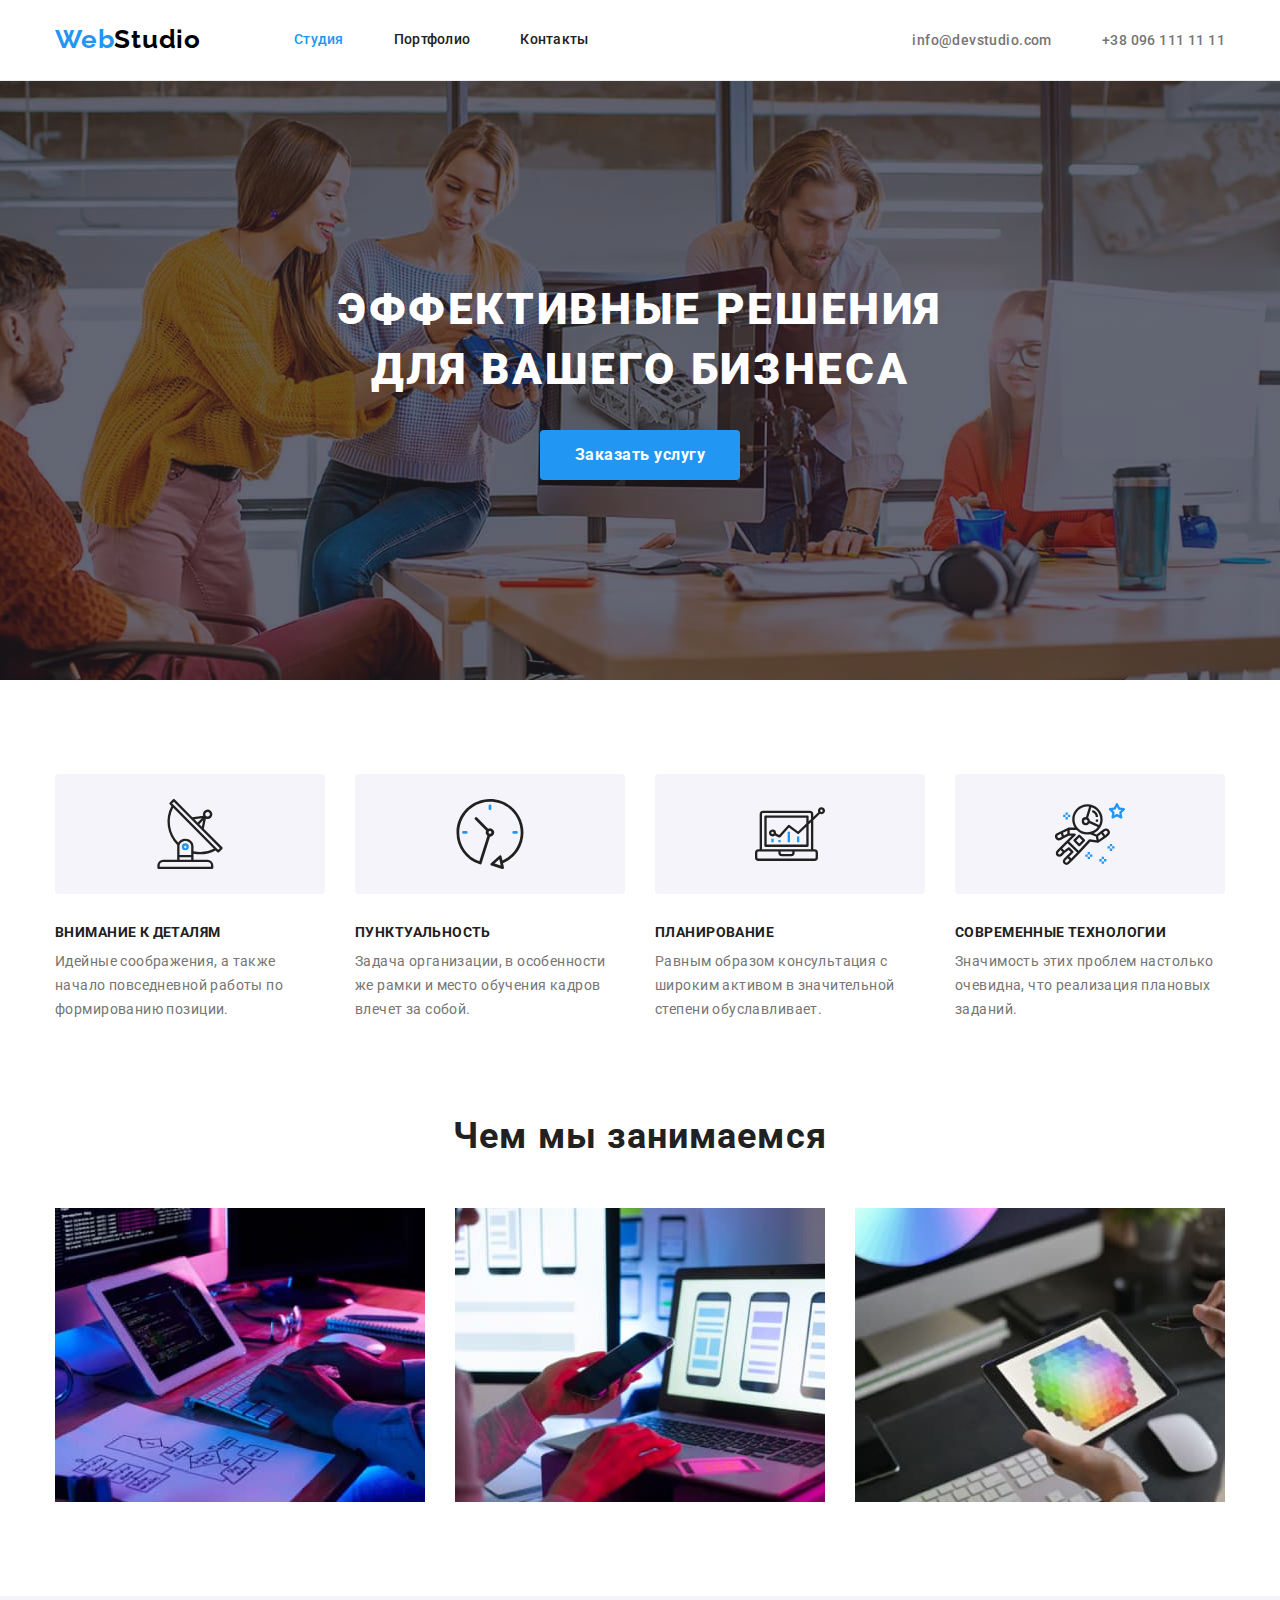
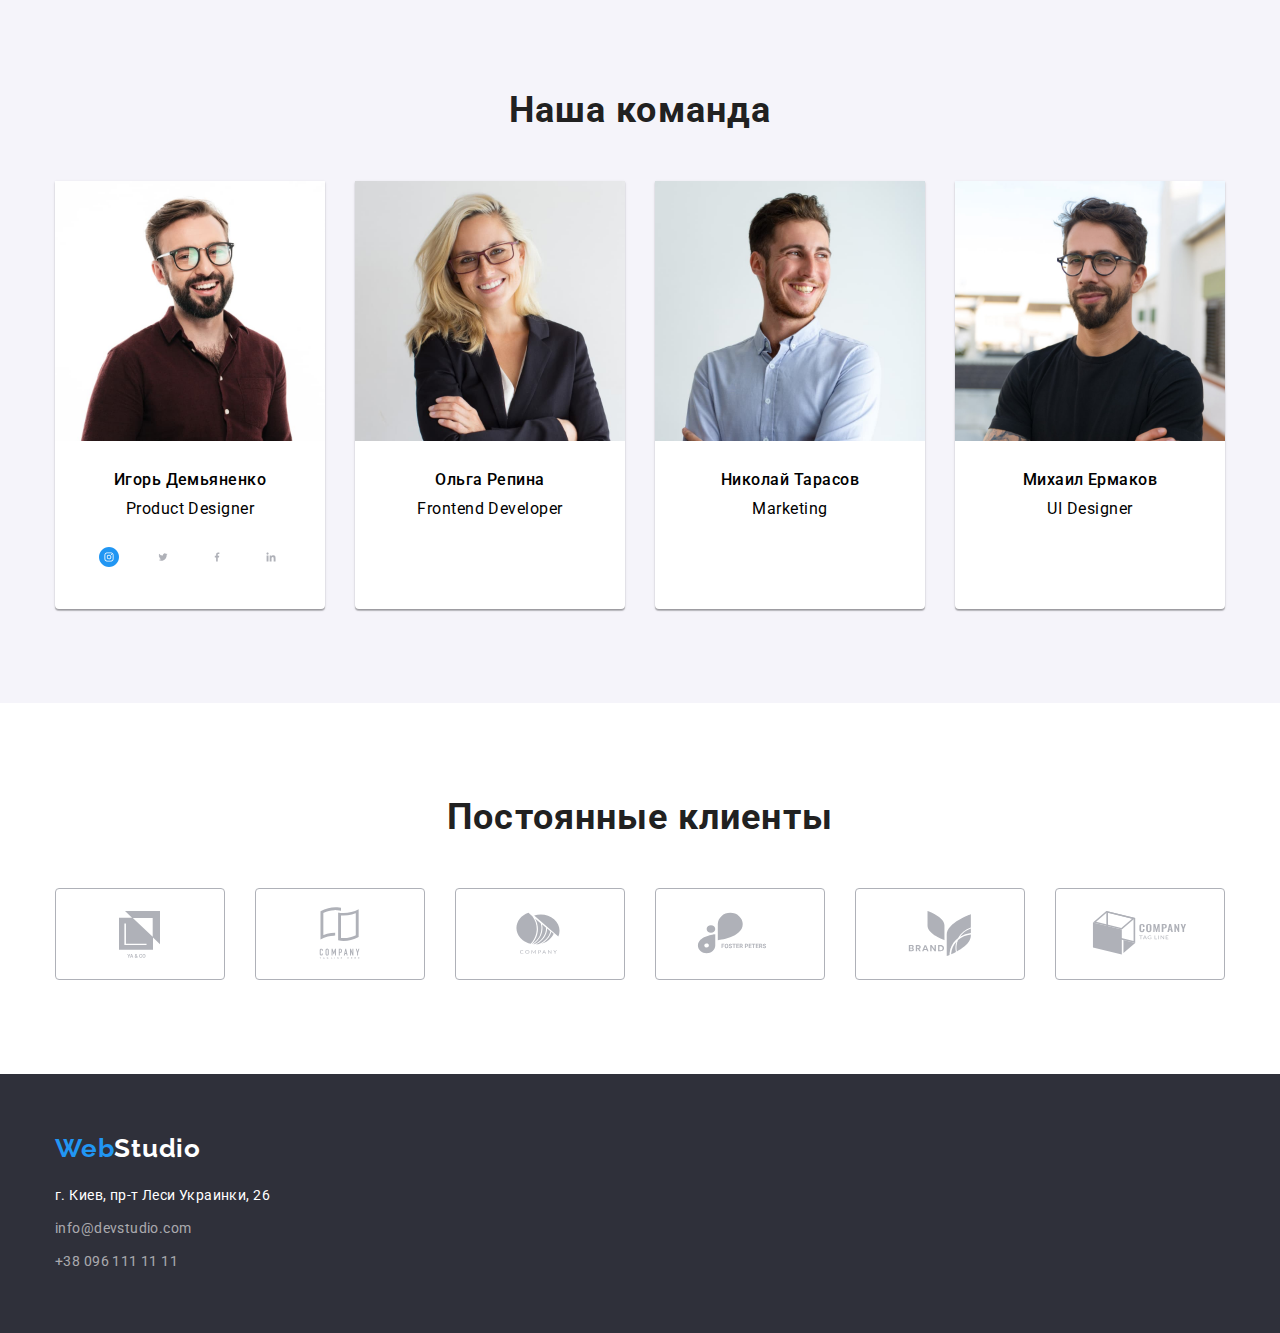
==== commit b10f115c: "Обновил файл symbol-defs 02" ====
--- a/index.html
+++ b/index.html
@@ -77,13 +77,13 @@
                 <h2 class="title">Чем мы занимаемся</h2>
                 <ul class="img">
                     <li class="item">
-                        <img class="img" src="./imges/box1.jpg" alt="Работа с кодом" width="370">
+                        <img class="img" src="./images/box1.jpg" alt="Работа с кодом" width="370">
                     </li>
                     <li class="item">
-                        <img class="img" src="./imges/box2.jpg" alt="Разработка приложений для ОС" width="370">
+                        <img class="img" src="./images/box2.jpg" alt="Разработка приложений для ОС" width="370">
                     </li>
                     <li class="item">
-                        <img class="img" src="./imges/box3.jpg" alt="Работа с цветовой политрой" width="370">
+                        <img class="img" src="./images/box3.jpg" alt="Работа с цветовой политрой" width="370">
                     </li>
                 </ul>
             </div>
@@ -94,24 +94,24 @@
             <h2 class="title">Наша команда</h2>
             <ul class="team list">
                 <li class="item">
-                    <img class="photo" src="./imges/img7.jpg" alt="Product Designer" width="270">
+                    <img class="photo" src="./images/img7.jpg" alt="Product Designer" width="270">
                     <div class="team-box">
                         <h3 class="team-member">Игорь Демьяненко</h3>
                         <p class="team-position" lang="en">Product Designer</p> 
                                 <div class="icon-wrapper">
                                     <a href="" class="link-social-icon">
                                         <svg class="icon-social" width="20" height="20">
-                                            <use href="./imges/symbol-defs.svg#instagram"></use>
-                                        </svg>
-                                    </a>
-                                    <a href="" class="link-social-icon">
-                                        <svg class="icon-social" width="20" height="20">
-                                            <use href="./imges/symbol-defs.svg#twitter"></use>
-                                        </svg>
-                                    </a>
-                                    <a href="" class="link-social-icon">
-                                        <svg class="icon-social" width="20" height="20">
-                                            <use href="./imges/symbol-defs.svg#facebook"></use>
+                                            <use href="./images/symbol-defs.svg#instagram"></use>
+                                        </svg>
+                                    </a>
+                                    <a href="" class="link-social-icon">
+                                        <svg class="icon-social" width="20" height="20">
+                                            <use href="./images/symbol-defs.svg#twitter"></use>
+                                        </svg>
+                                    </a>
+                                    <a href="" class="link-social-icon">
+                                        <svg class="icon-social" width="20" height="20">
+                                            <use href="./images/symbol-defs.svg#facebook"></use>
                                         </svg>
                                     </a>
                                     <a href="" class="link-social-icon">
@@ -124,19 +124,19 @@
                     </div>
                 </li>
                 <li class="item">
-                    <img class="photo" src="./imges/img8.jpg" alt="Frontend Developer" width="270">
+                    <img class="photo" src="./images/img8.jpg" alt="Frontend Developer" width="270">
                     <div class="team-box">
                         <h3 class="team-member">Ольга Репина</h3>
                         <p class="team-position" lang="en">Frontend Developer</p></div>
                 </li>
                 <li class="item">
-                    <img class="photo" src="./imges/img9.jpg" alt="Marketing" width="270">
+                    <img class="photo" src="./images/img9.jpg" alt="Marketing" width="270">
                     <div class="team-box">
                         <h3 class="team-member">Николай Тарасов</h3>
                         <p class="team-position" lang="en">Marketing</p></div>
                 </li>
                 <li class="item">
-                    <img class="photo" src="./imges/img10.jpg" alt="UI Designer" width="270">
+                    <img class="photo" src="./images/img10.jpg" alt="UI Designer" width="270">
                     <div class="team-box">
                         <h3 class="team-member">Михаил Ермаков</h3>
                         <p class="team-position" lang="en">UI Designer</p>
@@ -153,42 +153,42 @@
                     <li class="item company">
                         <a href="" class="link-icon">
                              <svg class="icon-clients" width="106" height="60">
-                                <use href="./imges/symbol-defs.svg#company1"></use>
-                            </svg>
-                        </a>
-                    </li>
-                    <li class="item company">
-                        <a href="" class="link-icon">
-                            <svg class="icon-clients" width="106" height="60">
-                                <use href="./imges/symbol-defs.svg#company2"></use>
-                            </svg>
-                        </a>
-                    </li>
-                    <li class="item company">
-                        <a href="" class="link-icon">
-                            <svg class="icon-clients" width="106" height="60">
-                                <use href="./imges/symbol-defs.svg#company3"></use>
-                            </svg>
-                        </a>
-                    </li>
-                    <li class="item company">
-                        <a href="" class="link-icon">
-                            <svg class="icon-clients" width="106" height="60">
-                                <use href="./imges/symbol-defs.svg#company4"></use>
-                            </svg>
-                        </a>
-                    </li>
-                    <li class="item company">
-                        <a href="" class="link-icon">
-                            <svg class="icon-clients" width="106" height="60">
-                                <use href="./imges/symbol-defs.svg#company5"></use>
-                            </svg>
-                        </a>
-                    </li>
-                    <li class="item company">
-                        <a href="" class="link-icon">
-                            <svg class="icon-clients" width="106" height="60">
-                                <use href="./imges/symbol-defs.svg#company6"></use>
+                                <use href="./images/company1.svg"></use>
+                            </svg>
+                        </a>
+                    </li>
+                    <li class="item company">
+                        <a href="" class="link-icon">
+                            <svg class="icon-clients" width="106" height="60">
+                                <use href="./images/symbol-defs.svg#company2"></use>
+                            </svg>
+                        </a>
+                    </li>
+                    <li class="item company">
+                        <a href="" class="link-icon">
+                            <svg class="icon-clients" width="106" height="60">
+                                <use href="./images/symbol-defs.svg#company3"></use>
+                            </svg>
+                        </a>
+                    </li>
+                    <li class="item company">
+                        <a href="" class="link-icon">
+                            <svg class="icon-clients" width="106" height="60">
+                                <use href="./images/symbol-defs.svg#company4"></use>
+                            </svg>
+                        </a>
+                    </li>
+                    <li class="item company">
+                        <a href="" class="link-icon">
+                            <svg class="icon-clients" width="106" height="60">
+                                <use href="./images/symbol-defs.svg#company5"></use>
+                            </svg>
+                        </a>
+                    </li>
+                    <li class="item company">
+                        <a href="" class="link-icon">
+                            <svg class="icon-clients" width="106" height="60">
+                                <use href="./images/symbol-defs.svg#company6"></use>
                             </svg>
                         </a>
                     </li>
--- a/css/styles.css
+++ b/css/styles.css
@@ -28,7 +28,7 @@
 }
 body {
   margin: 0;
-  font-family: "Roboto", sans-serif;
+  font-family: 'Roboto', sans-serif;
 }
 h1,
 h2,
@@ -74,7 +74,7 @@
   display: block;
   padding: 24px 0;
   margin-right: 93px;
-  font-family: "Raleway", sans-serif;
+  font-family: 'Raleway', sans-serif;
   font-size: 26px;
   font-weight: 700;
   color: var(--accent-color);
@@ -158,12 +158,8 @@
   background-size: cover;
   text-align: center;
   padding: 200px 0 200px 0;
-  background-image: linear-gradient(
-      to right,
-      rgba(47, 48, 58, 0.4),
-      rgba(47, 48, 58, 0.4)
-    ),
-    url(../imges/overlay.jpg);
+  background-image: linear-gradient(to right, rgba(47, 48, 58, 0.4), rgba(47, 48, 58, 0.4)),
+    url(../images/overlay.jpg);
   background-color: var(--fond-color);
 }
 
@@ -234,7 +230,7 @@
 }
 .advantage .item::before {
   display: block;
-  content: "";
+  content: '';
   height: 120px;
   background-color: var(--team-fond-color);
   background-position: center;
@@ -243,16 +239,16 @@
   border-radius: 4px;
 }
 .antenna::before {
-  background-image: url(../imges/antenna.svg);
+  background-image: url(../images/antenna.svg);
 }
 .clock::before {
-  background-image: url(../imges/clock.svg);
+  background-image: url(../images/clock.svg);
 }
 .diagram::before {
-  background-image: url(../imges/diagram.svg);
+  background-image: url(../images/diagram.svg);
 }
 .astronaut::before {
-  background-image: url(../imges/astronaut.svg);
+  background-image: url(../images/astronaut.svg);
 }
 .advantage-subtitle {
   margin-top: 0;
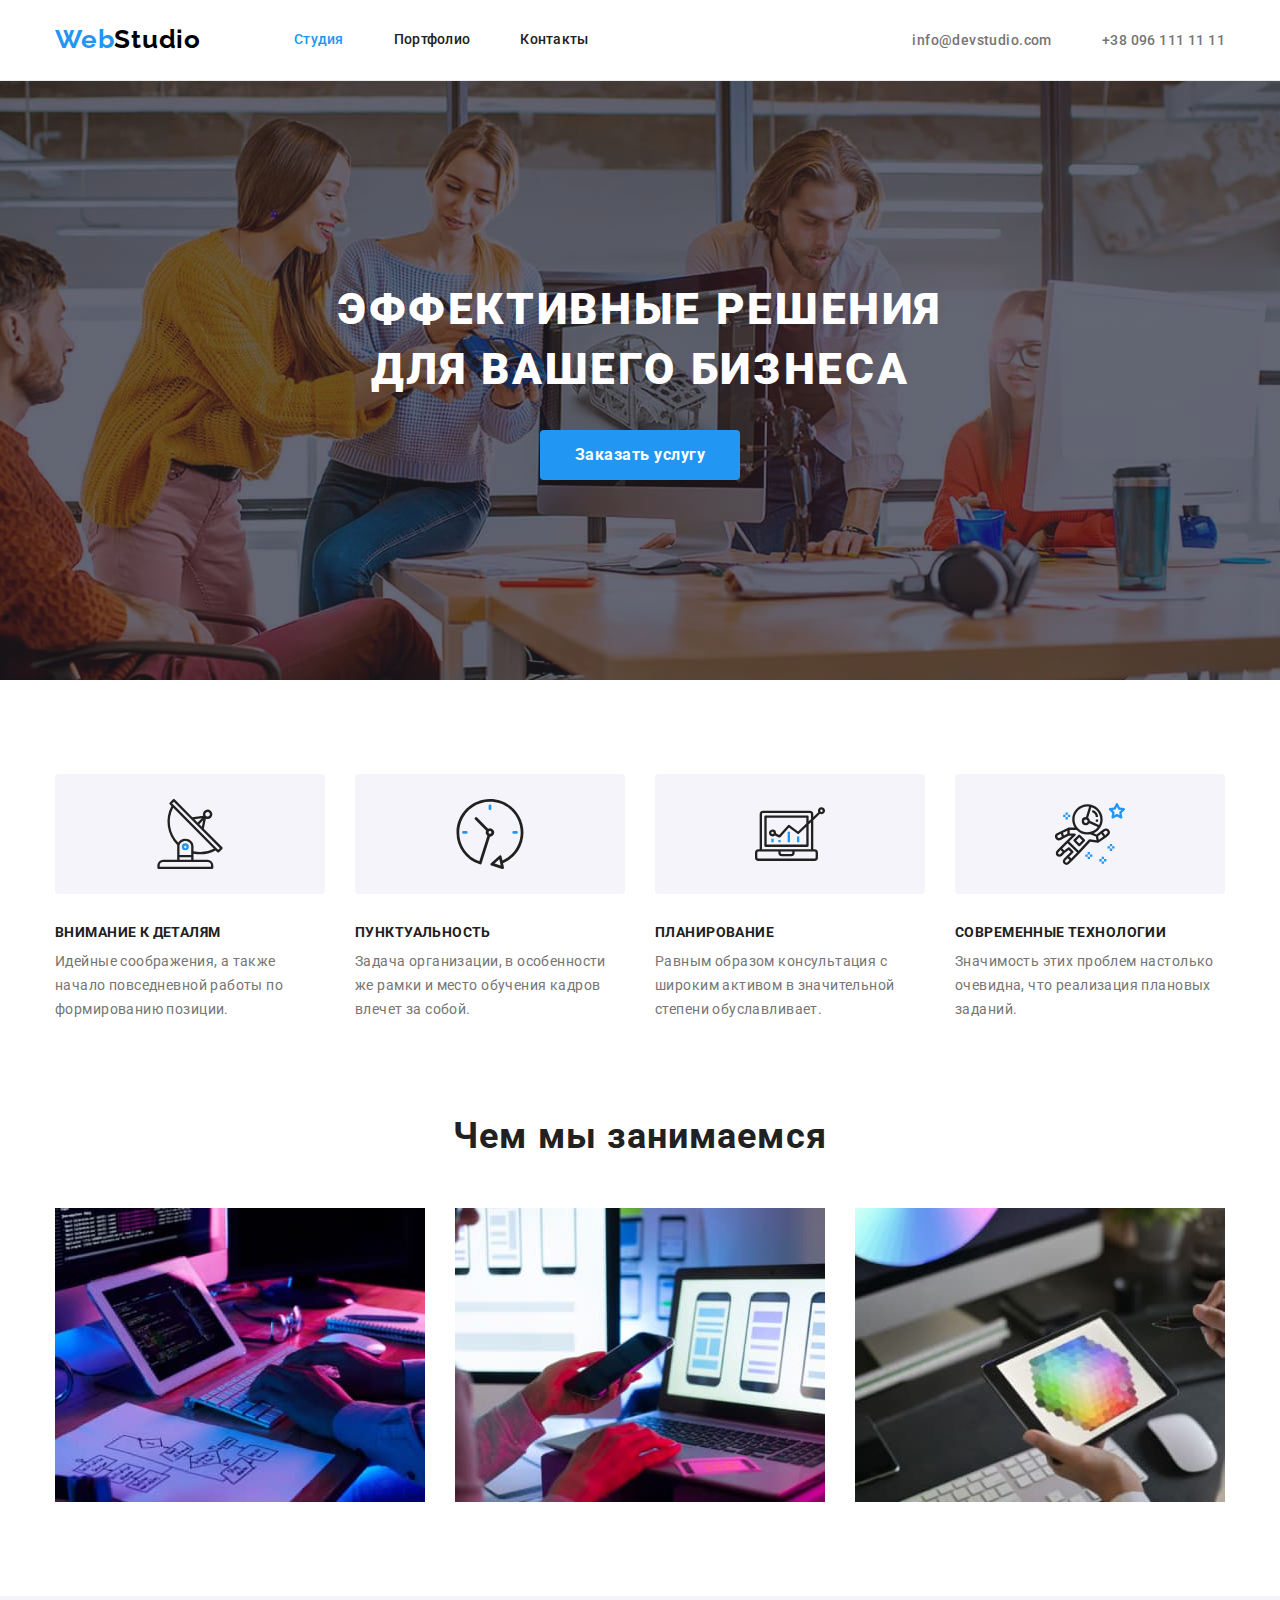
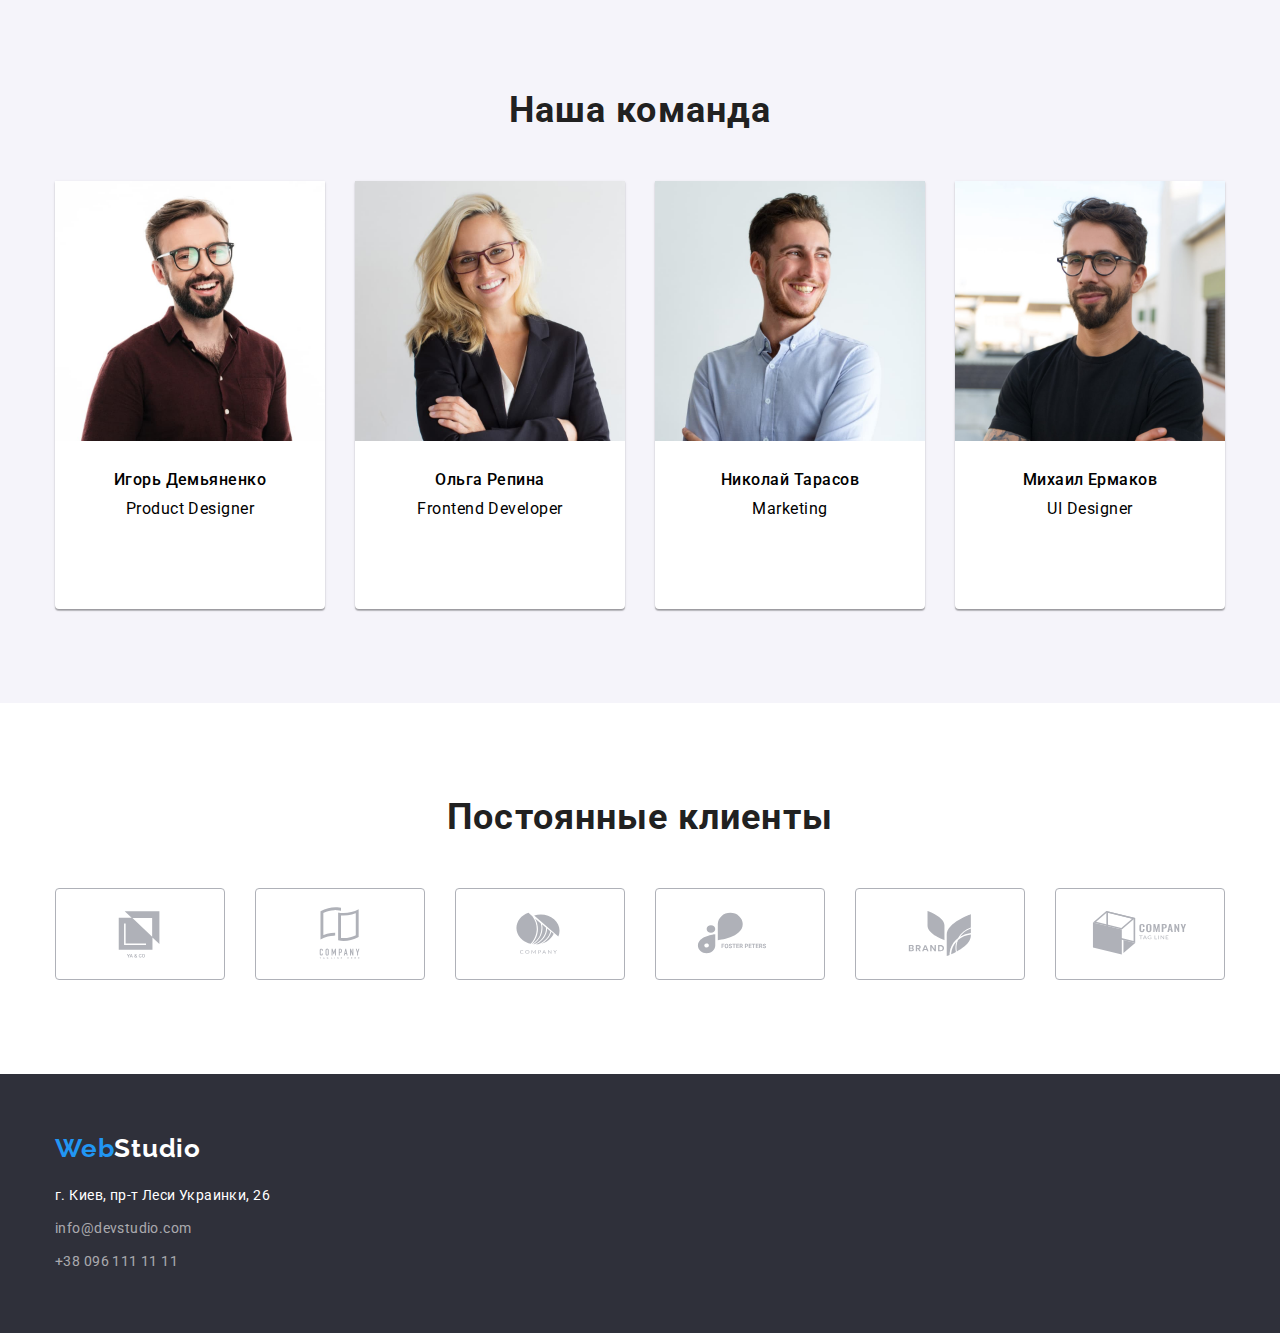
==== commit 252d9761: "Обновил файл symbol-defs 03" ====
--- a/index.html
+++ b/index.html
@@ -153,7 +153,7 @@
                     <li class="item company">
                         <a href="" class="link-icon">
                              <svg class="icon-clients" width="106" height="60">
-                                <use href="./images/company1.svg"></use>
+                                <use href="./images/symbol-defs.svg#company1"></use>
                             </svg>
                         </a>
                     </li>
--- a/css/styles.css
+++ b/css/styles.css
@@ -396,6 +396,7 @@
   color: var(--icon-color);
   border: 1px solid #afb1b8;
   border-radius: 4px;
+  fill: currentColor;
 }
 .icon-clients {
   display: block;
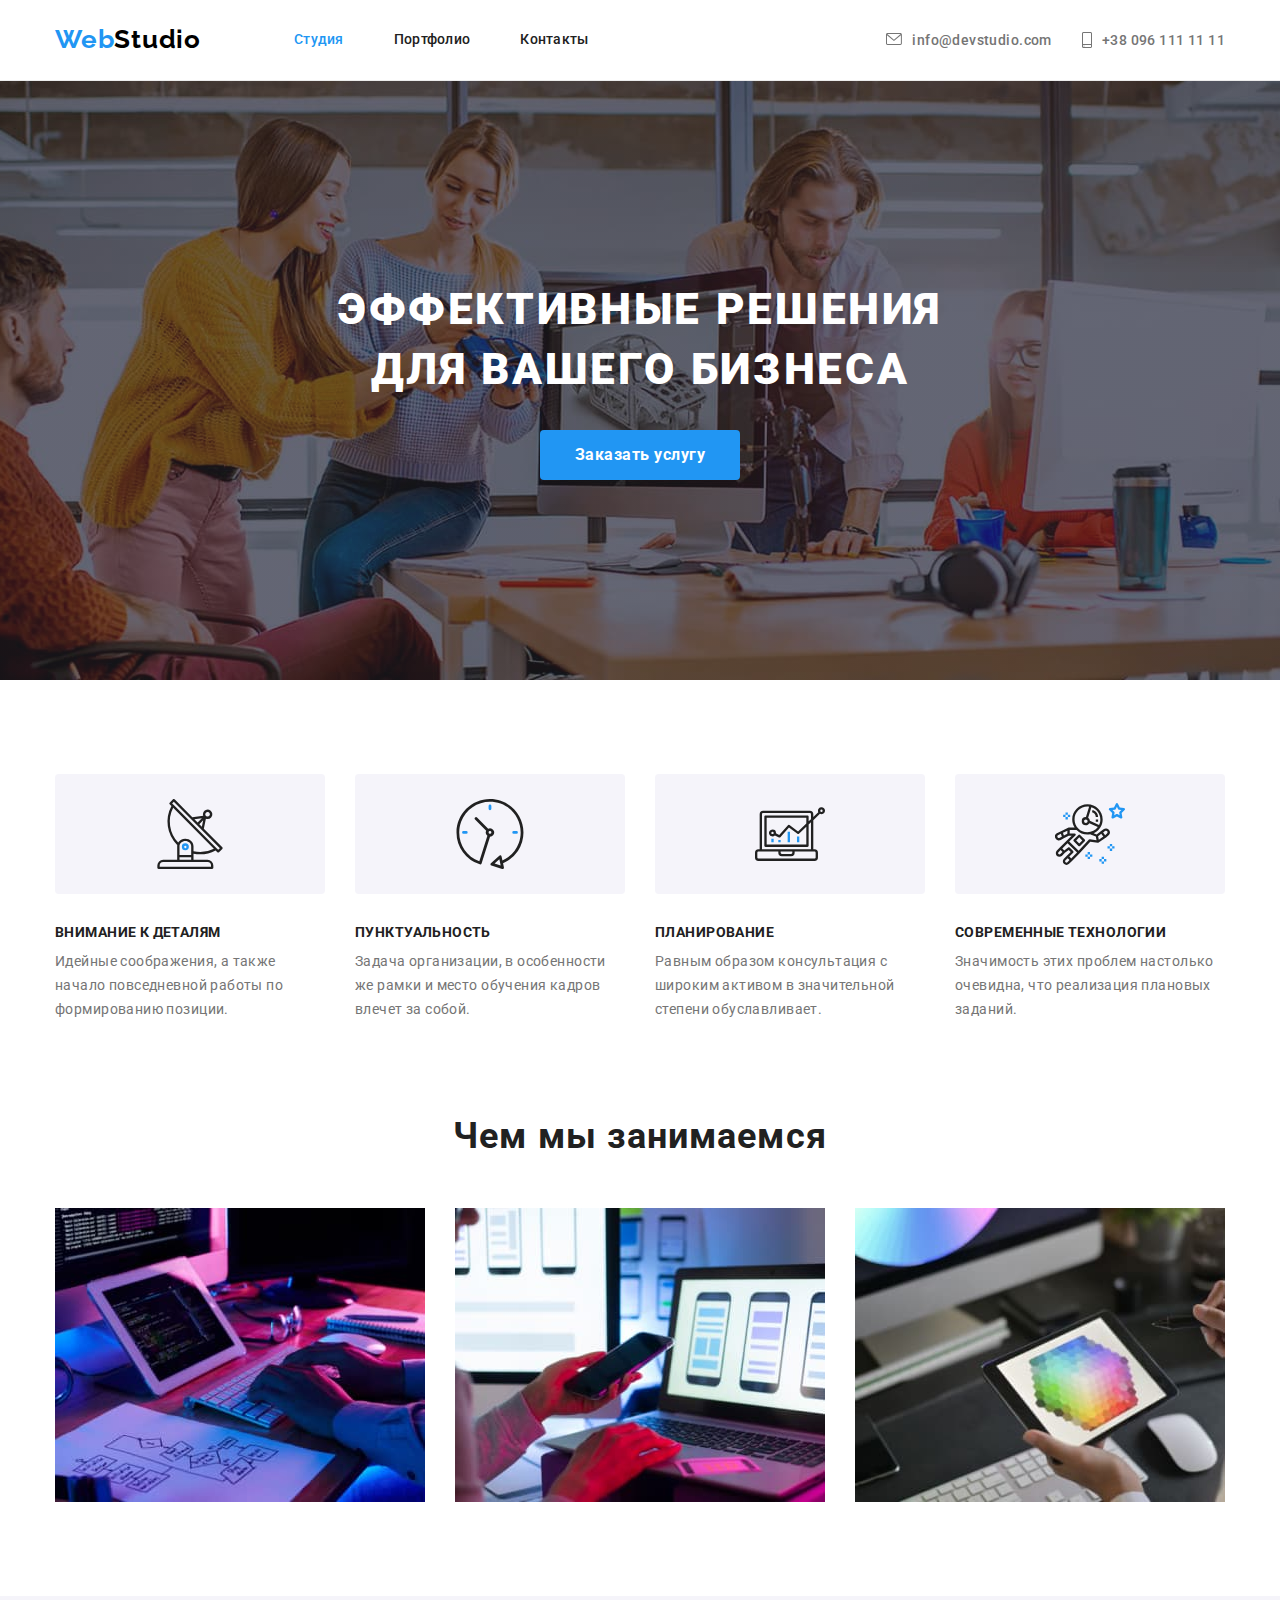
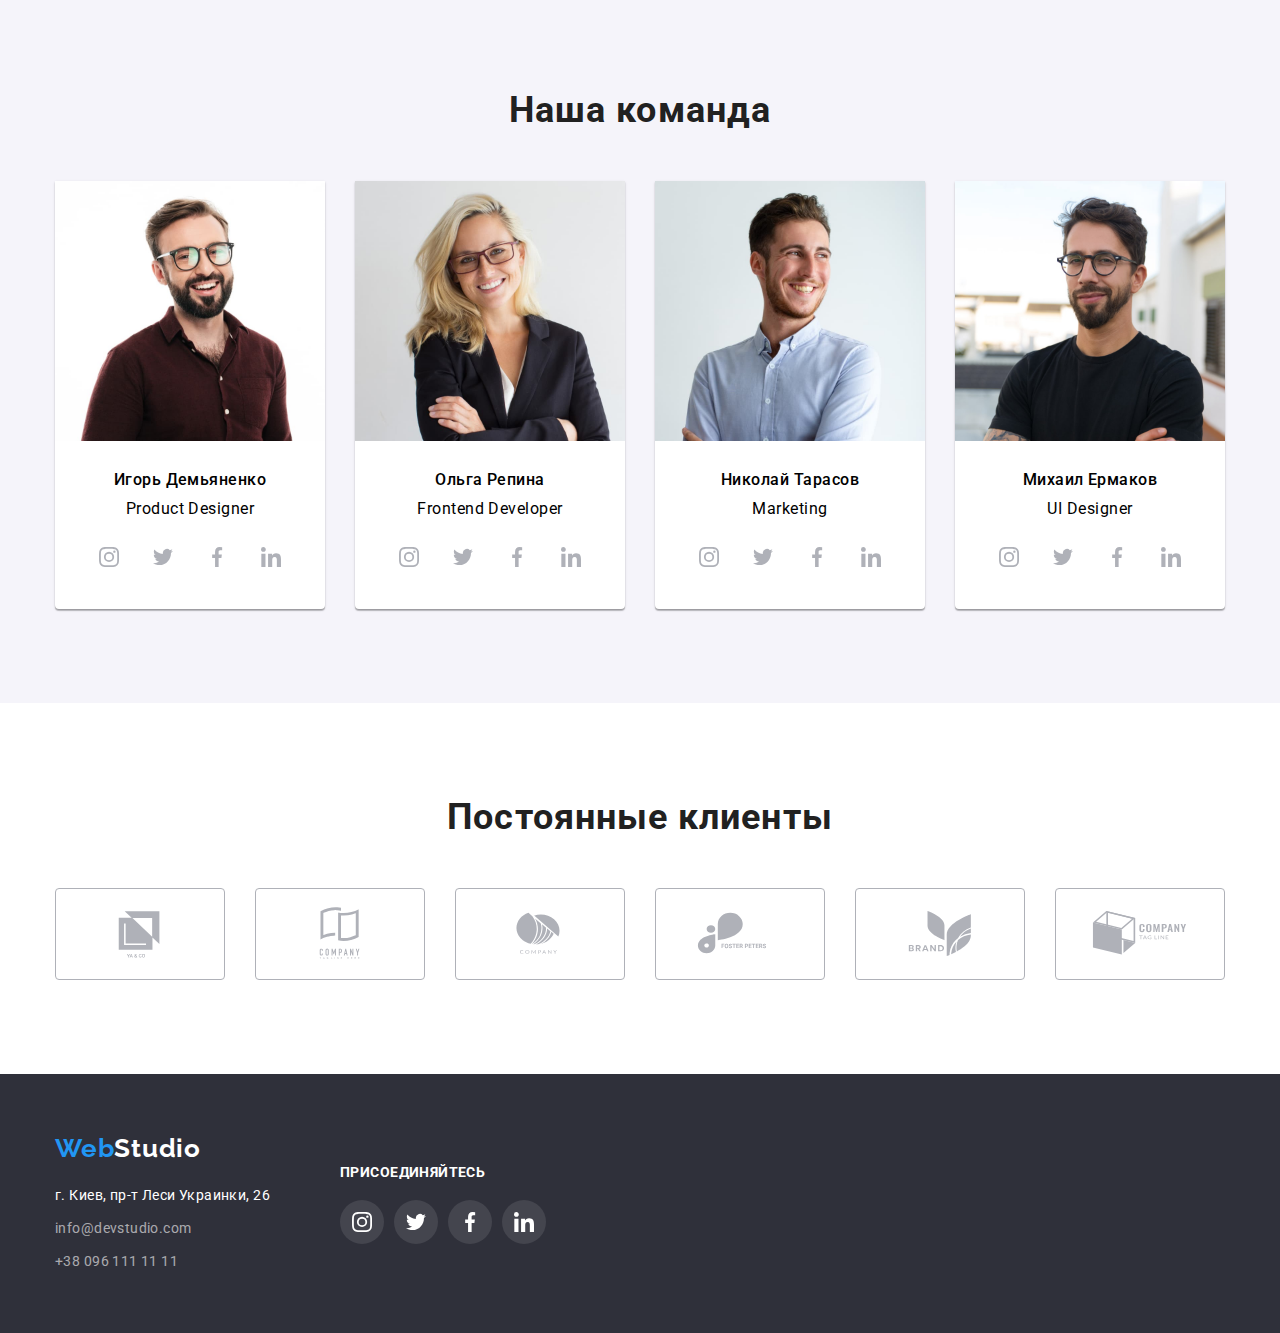
==== commit 3d87ffe1: "Обновил Footer 02" ====
--- a/index.html
+++ b/index.html
@@ -1,5 +1,6 @@
 <!DOCTYPE html>
 <html lang="ru">
+
 <head>
     <meta charset="UTF-8">
     <meta http-equiv="X-UA-Compatible" content="IE=edge">
@@ -10,12 +11,14 @@
         href="https://fonts.googleapis.com/css2?family=Raleway:wght@700&family=Roboto:wght@400;500;700;900&display=swap"
         rel="stylesheet">
     <link rel="preconnect" href="https://fonts.gstatic.com">
-    <link rel="stylesheet" href="https://cdnjs.cloudflare.com/ajax/libs/modern-normalize/0.6.0/modern-normalize.min.css">
+    <link rel="stylesheet"
+        href="https://cdnjs.cloudflare.com/ajax/libs/modern-normalize/0.6.0/modern-normalize.min.css">
     <title>goit-markup-hw-04</title>
     <link rel="stylesheet" href="./css/styles.css">
 </head>
 
 <body>
+    <!--Header-->
     <header class="header">
         <div class="container main-nav">
             <nav class="nav">
@@ -27,9 +30,16 @@
                 </ul>
             </nav>
             <ul class="contacts-header list">
-                <li class="item"><a class="contacts-header-item icon-env" href="mailto:info@devstudio.com">info@devstudio.com</a>
+                <li class="item"><a class="contacts-header-item icon-env" href="mailto:info@devstudio.com">
+                        <svg class="icon-header-mail" width="16" height="12">
+                            <use href="./images/symbol-defs.svg#header-icon1"></use>
+                        </svg>info@devstudio.com</a>
                 </li>
-                <li class="item"><a class="contacts-header-item icon-tel" href="tel:+380961111111">+38 096 111 11 11</a></li>
+                <li class="item"><a class="contacts-header-item icon-tel" href="tel:+380961111111">
+                        <svg class="icon-header-mail" width="10" height="16">
+                            <use href="./images/symbol-defs.svg#header-icon2"></use>
+                        </svg>+38 096 111 11 11</a>
+                </li>
             </ul>
         </div>
     </header>
@@ -46,16 +56,18 @@
         <!--Section2-->
         <section class="page-advantages">
             <div class="container">
-            <h2 hidden>Приемущества</h2>
+                <h2 hidden>Приемущества</h2>
                 <ul class="advantage">
                     <li class="item antenna">
                         <h3 class="advantage-subtitle">Внимание к деталям</h3>
-                        <p class="advantage-text">Идейные соображения, а также начало повседневной работы по формированию
+                        <p class="advantage-text">Идейные соображения, а также начало повседневной работы по
+                            формированию
                             позиции.</p>
                     </li>
                     <li class="item clock">
                         <h3 class="advantage-subtitle">Пунктуальность</h3>
-                        <p class="advantage-text">Задача организации, в особенности же рамки и место обучения кадров влечет
+                        <p class="advantage-text">Задача организации, в особенности же рамки и место обучения кадров
+                            влечет
                             за собой.</p>
                     </li>
                     <li class="item diagram">
@@ -91,104 +103,171 @@
         <!--Section4-->
         <section class="team">
             <div class="container">
-            <h2 class="title">Наша команда</h2>
-            <ul class="team list">
-                <li class="item">
-                    <img class="photo" src="./images/img7.jpg" alt="Product Designer" width="270">
-                    <div class="team-box">
-                        <h3 class="team-member">Игорь Демьяненко</h3>
-                        <p class="team-position" lang="en">Product Designer</p> 
-                                <div class="icon-wrapper">
-                                    <a href="" class="link-social-icon">
-                                        <svg class="icon-social" width="20" height="20">
-                                            <use href="./images/symbol-defs.svg#instagram"></use>
-                                        </svg>
-                                    </a>
-                                    <a href="" class="link-social-icon">
-                                        <svg class="icon-social" width="20" height="20">
-                                            <use href="./images/symbol-defs.svg#twitter"></use>
-                                        </svg>
-                                    </a>
-                                    <a href="" class="link-social-icon">
-                                        <svg class="icon-social" width="20" height="20">
-                                            <use href="./images/symbol-defs.svg#facebook"></use>
-                                        </svg>
-                                    </a>
-                                    <a href="" class="link-social-icon">
-                                        <svg class="icon-social" width="20" height="20">
-                                            <use href="./images/symbol-defs.svg#linkedin"></use>
-                                        </svg>
-                                    </a>
-                                </div>
-        
-                    </div>
-                </li>
-                <li class="item">
-                    <img class="photo" src="./images/img8.jpg" alt="Frontend Developer" width="270">
-                    <div class="team-box">
-                        <h3 class="team-member">Ольга Репина</h3>
-                        <p class="team-position" lang="en">Frontend Developer</p></div>
-                </li>
-                <li class="item">
-                    <img class="photo" src="./images/img9.jpg" alt="Marketing" width="270">
-                    <div class="team-box">
-                        <h3 class="team-member">Николай Тарасов</h3>
-                        <p class="team-position" lang="en">Marketing</p></div>
-                </li>
-                <li class="item">
-                    <img class="photo" src="./images/img10.jpg" alt="UI Designer" width="270">
-                    <div class="team-box">
-                        <h3 class="team-member">Михаил Ермаков</h3>
-                        <p class="team-position" lang="en">UI Designer</p>
-                    </div>
-                </li>
-            </ul>
-           </div> 
+                <h2 class="title">Наша команда</h2>
+                <ul class="team list">
+                    <li class="item">
+                        <img class="photo" src="./images/img7.jpg" alt="Product Designer" width="270">
+                        <div class="team-box">
+                            <h3 class="team-member">Игорь Демьяненко</h3>
+                            <p class="team-position" lang="en">Product Designer</p>
+                            <div class="icon-wrapper">
+                                <a href="" class="link-social-icon">
+                                    <svg class="icon-social" width="20" height="20">
+                                        <use href="./images/symbol-defs.svg#instagram-icon"></use>
+                                    </svg>
+                                </a>
+                                <a href="" class="link-social-icon">
+                                    <svg class="icon-social" width="20" height="20">
+                                        <use href="./images/symbol-defs.svg#twitter-icon"></use>
+                                    </svg>
+                                </a>
+                                <a href="" class="link-social-icon">
+                                    <svg class="icon-social" width="20" height="20">
+                                        <use href="./images/symbol-defs.svg#facebook-icon"></use>
+                                    </svg>
+                                </a>
+                                <a href="" class="link-social-icon">
+                                    <svg class="icon-social" width="20" height="20">
+                                        <use href="./images/symbol-defs.svg#linkedin-icon"></use>
+                                    </svg>
+                                </a>
+                            </div>
+                        </div>
+                    </li>
+                    <li class="item">
+                        <img class="photo" src="./images/img8.jpg" alt="Frontend Developer" width="270">
+                        <div class="team-box">
+                            <h3 class="team-member">Ольга Репина</h3>
+                            <p class="team-position" lang="en">Frontend Developer</p>
+                            <div class="icon-wrapper">
+                                <a href="" class="link-social-icon icon-instagram">
+                                    <svg class="icon-social" width="20" height="20">
+                                        <use href="./images/symbol-defs.svg#instagram-icon"></use>
+                                    </svg>
+                                </a>
+                                <a href="" class="link-social-icon">
+                                    <svg class="icon-social" width="20" height="20">
+                                        <use href="./images/symbol-defs.svg#twitter-icon"></use>
+                                    </svg>
+                                </a>
+                                <a href="" class="link-social-icon">
+                                    <svg class="icon-social" width="20" height="20">
+                                        <use href="./images/symbol-defs.svg#facebook-icon"></use>
+                                    </svg>
+                                </a>
+                                <a href="" class="link-social-icon icon-linkedin">
+                                    <svg class="icon-social" width="20" height="20">
+                                        <use href="./images/symbol-defs.svg#linkedin-icon"></use>
+                                    </svg>
+                                </a>
+                            </div>
+                        </div>
+                    </li>
+                    <li class="item">
+                        <img class="photo" src="./images/img9.jpg" alt="Marketing" width="270">
+                        <div class="team-box">
+                            <h3 class="team-member">Николай Тарасов</h3>
+                            <p class="team-position" lang="en">Marketing</p>
+                            <div class="icon-wrapper">
+                                <a href="" class="link-social-icon icon-instagram">
+                                    <svg class="icon-social" width="20" height="20">
+                                        <use href="./images/symbol-defs.svg#instagram-icon"></use>
+                                    </svg>
+                                </a>
+                                <a href="" class="link-social-icon">
+                                    <svg class="icon-social" width="20" height="20">
+                                        <use href="./images/symbol-defs.svg#twitter-icon"></use>
+                                    </svg>
+                                </a>
+                                <a href="" class="link-social-icon">
+                                    <svg class="icon-social" width="20" height="20">
+                                        <use href="./images/symbol-defs.svg#facebook-icon"></use>
+                                    </svg>
+                                </a>
+                                <a href="" class="link-social-icon icon-linkedin">
+                                    <svg class="icon-social" width="20" height="20">
+                                        <use href="./images/symbol-defs.svg#linkedin-icon"></use>
+                                    </svg>
+                                </a>
+                            </div>
+                        </div>
+                    </li>
+                    <li class="item">
+                        <img class="photo" src="./images/img10.jpg" alt="UI Designer" width="270">
+                        <div class="team-box">
+                            <h3 class="team-member">Михаил Ермаков</h3>
+                            <p class="team-position" lang="en">UI Designer</p>
+                            <div class="icon-wrapper">
+                                <a href="" class="link-social-icon icon-instagram">
+                                    <svg class="icon-social" width="20" height="20">
+                                        <use href="./images/symbol-defs.svg#instagram-icon"></use>
+                                    </svg>
+                                </a>
+                                <a href="" class="link-social-icon">
+                                    <svg class="icon-social" width="20" height="20">
+                                        <use href="./images/symbol-defs.svg#twitter-icon"></use>
+                                    </svg>
+                                </a>
+                                <a href="" class="link-social-icon">
+                                    <svg class="icon-social" width="20" height="20">
+                                        <use href="./images/symbol-defs.svg#facebook-icon"></use>
+                                    </svg>
+                                </a>
+                                <a href="" class="link-social-icon icon-linkedin">
+                                    <svg class="icon-social" width="20" height="20">
+                                        <use href="./images/symbol-defs.svg#linkedin-icon"></use>
+                                    </svg>
+                                </a>
+                            </div>
+                        </div>
+                    </li>
+                </ul>
+            </div>
         </section>
         <!--Section5-->
-        <section class="page-clients">
-            <div class="container">
-                <h2 class="title">Постоянные клиенты</h2>
+        <section class="section-clients">
+            <div class="container">
+                <h2 class="title title-clients">Постоянные клиенты</h2>
                 <ul class="list-icon">
-                    <li class="item company">
-                        <a href="" class="link-icon">
-                             <svg class="icon-clients" width="106" height="60">
-                                <use href="./images/symbol-defs.svg#company1"></use>
-                            </svg>
-                        </a>
-                    </li>
-                    <li class="item company">
-                        <a href="" class="link-icon">
-                            <svg class="icon-clients" width="106" height="60">
-                                <use href="./images/symbol-defs.svg#company2"></use>
-                            </svg>
-                        </a>
-                    </li>
-                    <li class="item company">
-                        <a href="" class="link-icon">
-                            <svg class="icon-clients" width="106" height="60">
-                                <use href="./images/symbol-defs.svg#company3"></use>
-                            </svg>
-                        </a>
-                    </li>
-                    <li class="item company">
-                        <a href="" class="link-icon">
-                            <svg class="icon-clients" width="106" height="60">
-                                <use href="./images/symbol-defs.svg#company4"></use>
-                            </svg>
-                        </a>
-                    </li>
-                    <li class="item company">
-                        <a href="" class="link-icon">
-                            <svg class="icon-clients" width="106" height="60">
-                                <use href="./images/symbol-defs.svg#company5"></use>
-                            </svg>
-                        </a>
-                    </li>
-                    <li class="item company">
-                        <a href="" class="link-icon">
-                            <svg class="icon-clients" width="106" height="60">
-                                <use href="./images/symbol-defs.svg#company6"></use>
+                    <li class="item-icon">
+                        <a class="link-icon" href="">
+                            <svg class="icon-clients" width="106" height="60">
+                                <use href="./images/symbol-defs.svg#sponsor-icon1"></use>
+                            </svg>
+                        </a>
+                    </li>
+                    <li class="item-icon">
+                        <a class="link-icon" href="">
+                            <svg class="icon-clients" width="106" height="60">
+                                <use href="./images/symbol-defs.svg#sponsor-icon2"></use>
+                            </svg>
+                        </a>
+                    </li>
+                    <li class="item-icon">
+                        <a class="link-icon" href="">
+                            <svg class="icon-clients" width="106" height="60">
+                                <use href="./images/symbol-defs.svg#sponsor-icon3"></use>
+                            </svg>
+                        </a>
+                    </li>
+                    <li class="item-icon">
+                        <a class="link-icon" href="">
+                            <svg class="icon-clients" width="106" height="60">
+                                <use href="./images/symbol-defs.svg#sponsor-icon4"></use>
+                            </svg>
+                        </a>
+                    </li>
+                    <li class="item-icon">
+                        <a class="link-icon" href="">
+                            <svg class="icon-clients" width="106" height="60">
+                                <use href="./images/symbol-defs.svg#sponsor-icon5"></use>
+                            </svg>
+                        </a>
+                    </li>
+                    <li class="item-icon">
+                        <a class="link-icon" href="">
+                            <svg class="icon-clients" width="106" height="60">
+                                <use href="./images/symbol-defs.svg#sponsor-icon6"></use>
                             </svg>
                         </a>
                     </li>
@@ -196,22 +275,55 @@
             </div>
         </section>
     </main>
-    
+
     <!--Footer-->
     <footer class="footer">
         <div class="container">
             <div class="address-box">
-            <a class="logo" href="./index.html">Web<span class="logo-white">Studio</span></a>
-        <address class="address">
-            <ul class="address-list">
-                <li class="item"><a class="address-text" href="">г. Киев, пр-т Леси Украинки, 26</a></li>
-                <li class="item"><a class="address-item" href="mailto:info@devstudio.com">info@devstudio.com</a></li>
-                <li class="item"><a class="address-item" href="tel:+380961111111">+38 096 111 11 11</a></li>
-            </ul>
-        </address>
+                <a class="logo" href="./index.html">Web<span class="logo-white">Studio</span></a>
+                <address class="address">
+                    <ul class="address-list">
+                        <li class="item"><a class="address-text" href="">г. Киев, пр-т Леси Украинки, 26</a></li>
+                        <li class="item"><a class="address-item" href="mailto:info@devstudio.com">info@devstudio.com</a>
+                        </li>
+                        <li class="item"><a class="address-item" href="tel:+380961111111">+38 096 111 11 11</a></li>
+                    </ul>
+                </address>
+            </div>
+            <div class="footer-icon-wrapper">
+                <p class="text-footer-icon">присоединяйтесь</p>
+                <ul class="list-icon-wrapper">
+                    <li class="item-footer-icon">
+                        <a href="" class="footer-link-icon">
+                            <svg class="icon-social" width="20" height="20">
+                                <use href="./images/symbol-defs.svg#instagram-icon"></use>
+                            </svg>
+                        </a>
+                    </li>
+                    <li class="item-footer-icon">
+                        <a href="" class="footer-link-icon">
+                            <svg class="icon-social" width="20" height="20">
+                                <use href="./images/symbol-defs.svg#twitter-icon"></use>
+                            </svg>
+                        </a>
+                    </li>
+                    <li class="item-footer-icon">
+                        <a href="" class="footer-link-icon">
+                            <svg class="icon-social" width="20" height="20">
+                                <use href="./images/symbol-defs.svg#facebook-icon"></use>
+                            </svg>
+                        </a>
+                    </li>
+                    <li class="item-footer-icon">
+                        <a href="" class="footer-link-icon">
+                            <svg class="icon-social" width="20" height="20">
+                                <use href="./images/symbol-defs.svg#linkedin-icon"></use>
+                            </svg>
+                        </a>
+                    </li>
+                </ul>
             </div>
         </div>
     </footer>
 </body>
-
 </html>--- a/css/styles.css
+++ b/css/styles.css
@@ -136,14 +136,23 @@
   margin-left: auto;
 }
 .contacts-header .item + .item {
-  margin-left: 50px;
+  margin-left: 30px;
 }
 .contacts-header-item {
+  justify-content: center;
+  align-items: center;
   text-decoration: none;
   color: var(--secondary-text-color);
   font-weight: 500;
   font-size: 14px;
   letter-spacing: 0.03em;
+}
+.icon-header-mail {
+  margin-right: 10px;
+  fill: currentColor;
+}
+.contacts-header-item.icon-tel {
+  display: flex;
 }
 
 /* Section1
@@ -355,36 +364,39 @@
   color: var(--icon-color);
   cursor: pointer;
 }
+.link-social-icon:hover,
+.link-social-icon:focus {
+  color: var(--main-color);
+  background-color: var(--accent-color);
+  border-radius: 50%;
+}
+.link-social-icon:not(:last-child) {
+  margin-right: 10px;
+}
 .icon-social {
   fill: currentColor;
 }
-.link-social-icon:hover,
-.link-social-icon:focus {
-  color: var(--main-color);
-  background-color: var(--accent-color);
-  border-radius: 50%;
-}
-.link-social-icon:not(:last-child) {
-  margin-right: 10px;
-}
 
 /* Section5
  =====================*/
-.page-clients .container {
-  display: block;
+.section-clients {
   padding-top: 94px;
   padding-bottom: 94px;
 }
-.page-clients li {
+.section-clients li {
   list-style: none;
 }
+.section-title.title-clients {
+  margin-bottom: 57px;
+}
 .list-icon {
   display: flex;
 }
-.list-icon .item + .item {
+
+.item-icon:not(:first-child) {
   margin-left: 30px;
 }
-.list-icon .item {
+.link-icon {
   display: block;
 }
 .link-icon {
@@ -393,26 +405,28 @@
   height: 92px;
   justify-content: center;
   align-items: center;
-  color: var(--icon-color);
+  color: #afb1b8;
   border: 1px solid #afb1b8;
   border-radius: 4px;
-  fill: currentColor;
-}
-.icon-clients {
-  display: block;
-  fill: currentColor;
 }
 .link-icon:hover,
 .link-icon:focus {
-  color: var(--accent-color);
-  border: 1px solid var(--accent-color);
+  color: #2196f3;
+  border: 1px solid #2196f3;
+}
+.icon-clients {
+  fill: currentColor;
 }
 
 /* Footer
 ===================== */
 .footer {
+  display: block;
   background-color: var(--fond-color);
   padding: 60px 0 60px 0;
+}
+.footer .container {
+  display: flex;
 }
 .address-box {
   margin-bottom: 0;
@@ -458,6 +472,49 @@
   color: var(--contacts-color); /* Полупрозрачный цвет 60% */
 }
 
+/* Присоединяйтесь 
+======================*/
+.footer-icon-wrapper {
+  display: block;
+  width: 80px;
+  margin: 0;
+  margin-left: 70px;
+}
+.text-footer-icon {
+  font-weight: bold;
+  font-size: 14px;
+  line-height: 1.17;
+  letter-spacing: 0.03em;
+  text-transform: uppercase;
+  color: var(--main-color);
+  margin-bottom: 20px;
+}
+
+.list-icon-wrapper {
+  display: flex;
+}
+.item-footer-icon {
+  list-style: none;
+}
+.item-footer-icon:not(:last-child) {
+  margin-right: 10px;
+}
+.footer-link-icon {
+  display: flex;
+  align-items: center;
+  justify-content: center;
+  width: 44px;
+  height: 44px;
+  color: var(--main-color);
+  background-color: rgba(255, 255, 255, 0.1);
+  border-radius: 50%;
+  /*box-shadow: 0px 4px 4px rgba(0, 0, 0, 0.25);*/
+  cursor: pointer;
+}
+.footer-link-icon:hover,
+.footer-link-icon:focus {
+  background-color: var(--accent-color);
+}
 /* Portfolio 
 =========================*/
 
